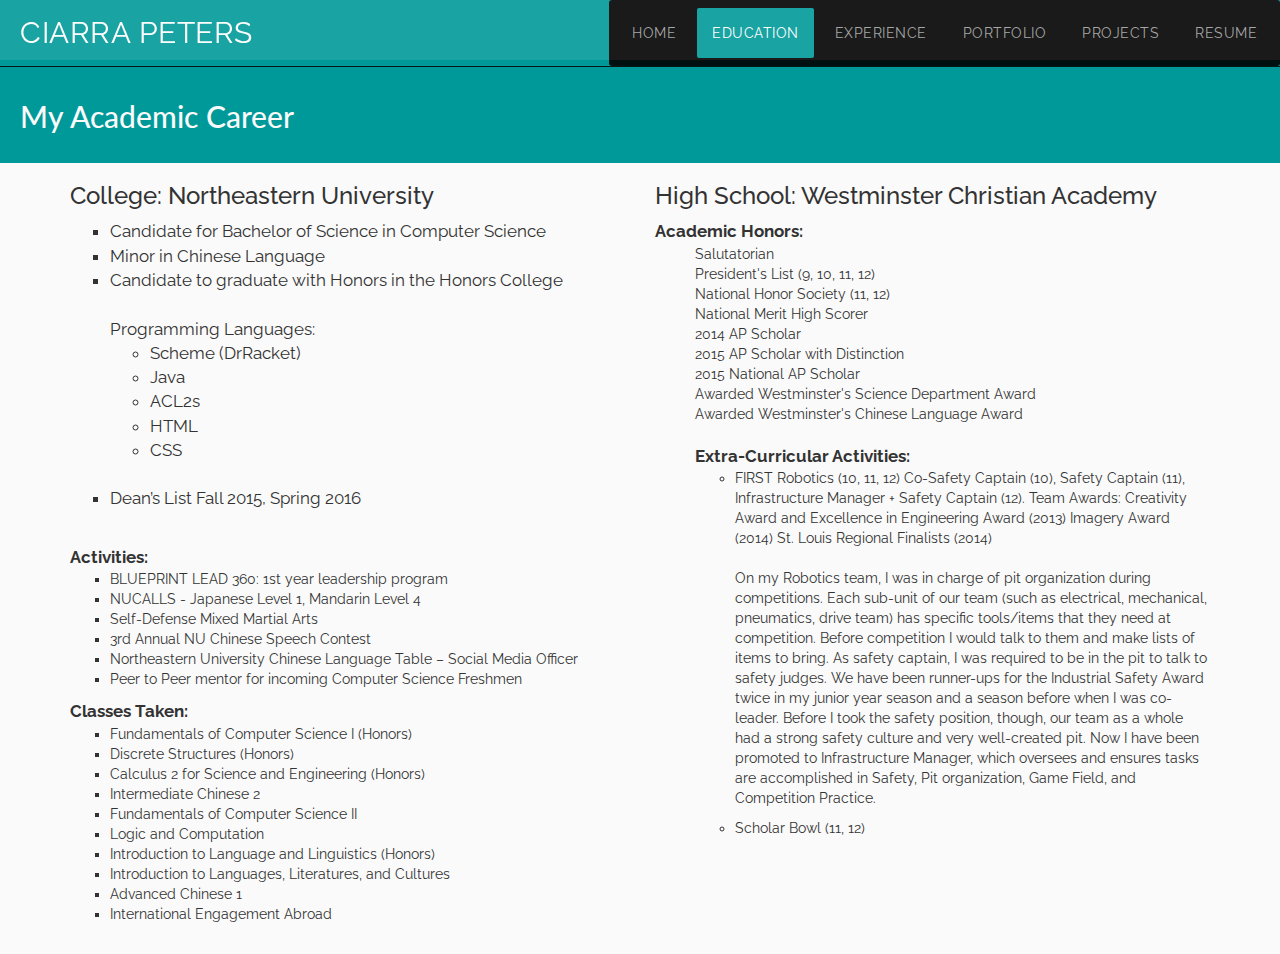
==== education.html @ 191dab62 "new colors and fonts" ====
<!DOCTYPE html>
<html lang="en">

	<head>
		<title>Ciarra Peters</title>
		  	<meta charset="utf-8">
  		  	<meta name="viewport" content="width=device-width, initial-scale=1">
  			<link rel="stylesheet" href="http://maxcdn.bootstrapcdn.com/bootstrap/3.3.6/css/bootstrap.min.css">
  			<script src="https://ajax.googleapis.com/ajax/libs/jquery/1.12.0/jquery.min.js"></script>
  			<script src="http://maxcdn.bootstrapcdn.com/bootstrap/3.3.6/js/bootstrap.min.js"></script>
  			<link href='https://fonts.googleapis.com/css?family=Abel' rel='stylesheet' type='text/css'>
  			<link href='https://fonts.googleapis.com/css?family=Raleway:300' rel='stylesheet' type='text/css'>
  			<link href='http://fonts.googleapis.com/css?family=Lato&subset=latin,latin-ext' rel='stylesheet' type='text/css'>

			<link rel="stylesheet" type="text/css" href="style.css">

			<script src="http://www.w3schools.com/lib/w3data.js"></script>

	</head>

	<body>
		<div class="banner">
			<h2>My Academic Career</h2>
		</div>

		<nav class="navbar navbar-inverse navbar-fixed-top">
			<div class="container-fluid">
				<div class="navbar-header">
					<button type="button" class="navbar-toggle" data-toggle="collapse" data-target=".navbar-collapse">
        				<span class="icon-bar"></span>
        				<span class="icon-bar"></span>
        				<span class="icon-bar"></span>                        
      				</button>
				<a class="navbar-brand">Ciarra Peters</a>
				</div>

				<div class="collapse navbar-collapse" id="myNavbar">
					<ul class="nav navbar-nav navbar-right">
						<li><a class="myNavbar" href="index.html">Home</a></li>
  						<li><a class="active" class="myNavbar" href="education.html">Education</a></li>
  						<li><a class="myNavbar" href="experience.html">Experience</a></li>
  						<li><a class="myNavbar" href="portfolio.html">Portfolio</a></li>
  						<li><a class="myNavbar" href="projects.html">Projects</a></li>
  						<li><a class="myNavbar" href="WebsiteResume.pdf">Resume</a></li> 
  					</ul>
  				</div>
  			</div>
		</nav>


		<div id="education">
			<div class="container">
				<div class="row">
				<div class="col-sm-6">
					<h3>College: Northeastern University</h3>
					<div id="northeastern">
					<ul style="list-style-type:square">
						<li>Candidate for Bachelor of Science in Computer Science</li>
						<li>Minor in Chinese Language</li>
						<li>Candidate to graduate with Honors in the Honors College</li>
						<br>
						<ul> <div id="lang">Programming Languages:</div>
							<li>Scheme (DrRacket)</li>
							<li>Java</li>
							<li>ACL2s</li>
							<li>HTML</li>
							<li>CSS</li>
						</ul>
						<br>
						<li>Dean’s List Fall 2015, Spring 2016</li>
					</ul>
					<br>
					</div>

						<div id="activities">Activities:</div>
					<ul style="list-style-type:square">
						<li>BLUEPRINT LEAD 360: 1st year leadership program</li>
						<li>NUCALLS - Japanese Level 1, Mandarin Level 4</li>
						<li>Self-Defense Mixed Martial Arts</li>
						<li>3rd Annual NU Chinese Speech Contest</li>
						<li>Northeastern University Chinese Language Table – Social Media Officer</li>
						<li>Peer to Peer mentor for incoming Computer Science Freshmen</li>
					</ul>

						<div id="activities">Classes Taken:</div>
					<ul style="list-style-type:square">
						<li>Fundamentals of Computer Science I (Honors)</li>
						<li>Discrete Structures (Honors)</li>
						<li>Calculus 2 for Science and Engineering (Honors)</li>
						<li>Intermediate Chinese 2</li>
						<li>Fundamentals of Computer Science II</li>
						<li>Logic and Computation</li>
						<li>Introduction to Language and Linguistics (Honors)</li>
						<li>Introduction to Languages, Literatures, and Cultures</li>
						<li>Advanced Chinese 1</li>
						<li>International Engagement Abroad</li>
					</ul>
					<br>

				</div>

				<div class="col-sm-6">
					<h3>High School: Westminster Christian Academy</h3>
						<div id="activities">Academic Honors:</div>
					<ul style="list-style-type:none">
						<li>Salutatorian</li>
						<li>President's List (9, 10, 11, 12)</li>
						<li>National Honor Society (11, 12)</li>
						<li>National Merit High Scorer</li>
						<li>2014 AP Scholar</li>
						<li>2015 AP Scholar with Distinction</li>
						<li>2015 National AP Scholar</li>
						<li>Awarded Westminster's Science Department Award</li>
						<li>Awarded Westminster's Chinese Language Award</li>

						<br>

							<div id="activities">Extra-Curricular Activities:</div>
						<ul>
							<li>FIRST Robotics (10, 11, 12)
  Co-Safety Captain (10), Safety Captain (11), Infrastructure Manager + Safety Captain (12). Team Awards: Creativity Award and Excellence in Engineering Award (2013) Imagery Award (2014) St. Louis Regional Finalists (2014)</li>
  							<br>
  							<p>On my Robotics team, I was in charge of pit organization during competitions. Each sub-unit of our team (such as electrical, mechanical, pneumatics, drive team) has specific tools/items that they need at competition. Before competition I would talk to them and make lists of items to bring. As safety captain, I was required to be in the pit to talk to safety judges. We have been runner-ups for the Industrial Safety Award twice in my junior year season and a season before when I was co-leader. Before I took the safety position, though, our team as a whole had a strong safety culture and very well-created pit. Now I have been promoted to Infrastructure Manager, which oversees and ensures tasks are accomplished in Safety, Pit organization, Game Field, and Competition Practice.</p>
  							<li>Scholar Bowl (11, 12)</li>

						</ul>
					</ul>
				</div>
				</div>
			</div>

		</div>


		<div w3-include-html="footer.html"></div>


			<script type="http://maxcdn.bootstrapcdn.com/bootstrap/3.3.6/js/bootstrap.min.js"></script>
			<script>w3IncludeHTML();</script>
	</body>



</html>
---- style.css ----
/*#67b2d6*/

#name {
	color: rgb(0, 153, 153);
	padding-top: 80px;
	font-family: 'Raleway';
	font-weight: bold;
	text-shadow: -1px 0 black, 0 1px black, 1px 0 black, 0 -1px black;
}

.jumbotron {
	background: url("Revolutionedit.jpg") center center;
	height: 500px;
	text-align: center;
	background-size: cover;
	background-repeat: no-repeat;
	margin-top: -60px;
	font-weight: bold;

}

.banner {
	background-color: rgb(0, 153, 153);
	padding: 20px;
	font-family: 'Lato', sans-serif;
	color: rgb(250,250,250);
	font-weight: lighter;
}


.navbar {
	letter-spacing: .5px;
	text-transform: uppercase;
	opacity: .9;
}


.navbar-inverse {
    background: rgb(0, 153, 153);
}


.navbar-inverse .navbar-brand {
	padding: 20px;
	font-size: 30px;
	padding-top: 23px;
	color: lightgray;
    letter-spacing: .5px;
    position: fixed;
}


.navbar-inverse .navbar-nav a {
    background-color: black;
    margin: 3px 3px 3px 3px;
}
.navbar-inverse .navbar-nav a:hover {
    color: rgb(0, 179, 179) !important;
    margin: 3px 3px 3px 3px;
}
.navbar-inverse .navbar-nav a.active {
    background: rgb(0, 153, 153);
    color: white;
    border-radius: 2px 2px 2px 2px;
}

.navbar-inverse .navbar-nav a.active:hover{
	background-color: rgb(0, 153, 153);
	color: gray !important;
}


.navbar-right {
	background-color: black;
	padding: 5px 5px;
	border-radius: 3px 3px 3px 3px;
}


a {
	color: rgb(0, 153, 153);
    -webkit-transition: color 0.1s ease-in, background 0.1s ease-in;
    -moz-transition: color 0.1s ease-in, background 0.1s ease-in;
    -ms-transition: color 0.1s ease-in, background 0.1s ease-in;
    -o-transition: color 0.1s ease-in, background 0.1s ease-in;
    transition: color 0.1s ease-in, background 0.1s ease-in;
}

a:hover, a:focus {
    color: rgb(0, 179, 179);
    text-decoration: none;
    outline: 0;
}


a:before, a:after {
    -webkit-transition: color 0.1s ease-in, background 0.1s ease-in;
    -moz-transition: color 0.1s ease-in, background 0.1s ease-in;
    -ms-transition: color 0.1s ease-in, background 0.1s ease-in;
    -o-transition: color 0.1s ease-in, background 0.1s ease-in;
    transition: color 0.1s ease-in, background 0.1s ease-in;
}


body {
	margin-top: 60px;
	font-family: 'Raleway';
	background-color: rgb(250, 250, 250);
}

#Bio {
	font-size: 18px;
	padding-top: 30px;
	text-align: center;
}

#myface {
	text-align: center;
}



footer {
	border-top: 1px solid #FFFFFF;
	background-color: rgb(0, 153, 153);
	padding: 10px;
	font-size: 15px;
	text-align: center;
}


#updated {
	background-color: black;
	color: lightgray;
	font-size: 10px;
	padding: 50px;
	text-align: center;
}


#activities {
	font-size: 17px;
	font-weight: bold;
}

#lang {
	margin-left: -40px;
}

#northeastern {
	font-size: 17px;
}

#exp {
	font-size: 17px;
	font-weight: bold;
}


.col-sm-4 {
	background-color: gray;
	padding: 5px;
	border-radius: 5px 5px 5px 5px;
	margin: 7px 7px;
}

#cover {
	margin-left: 100px;
}

#projects {
	font-size: 20px;
	color: (0, 153, 153);
}
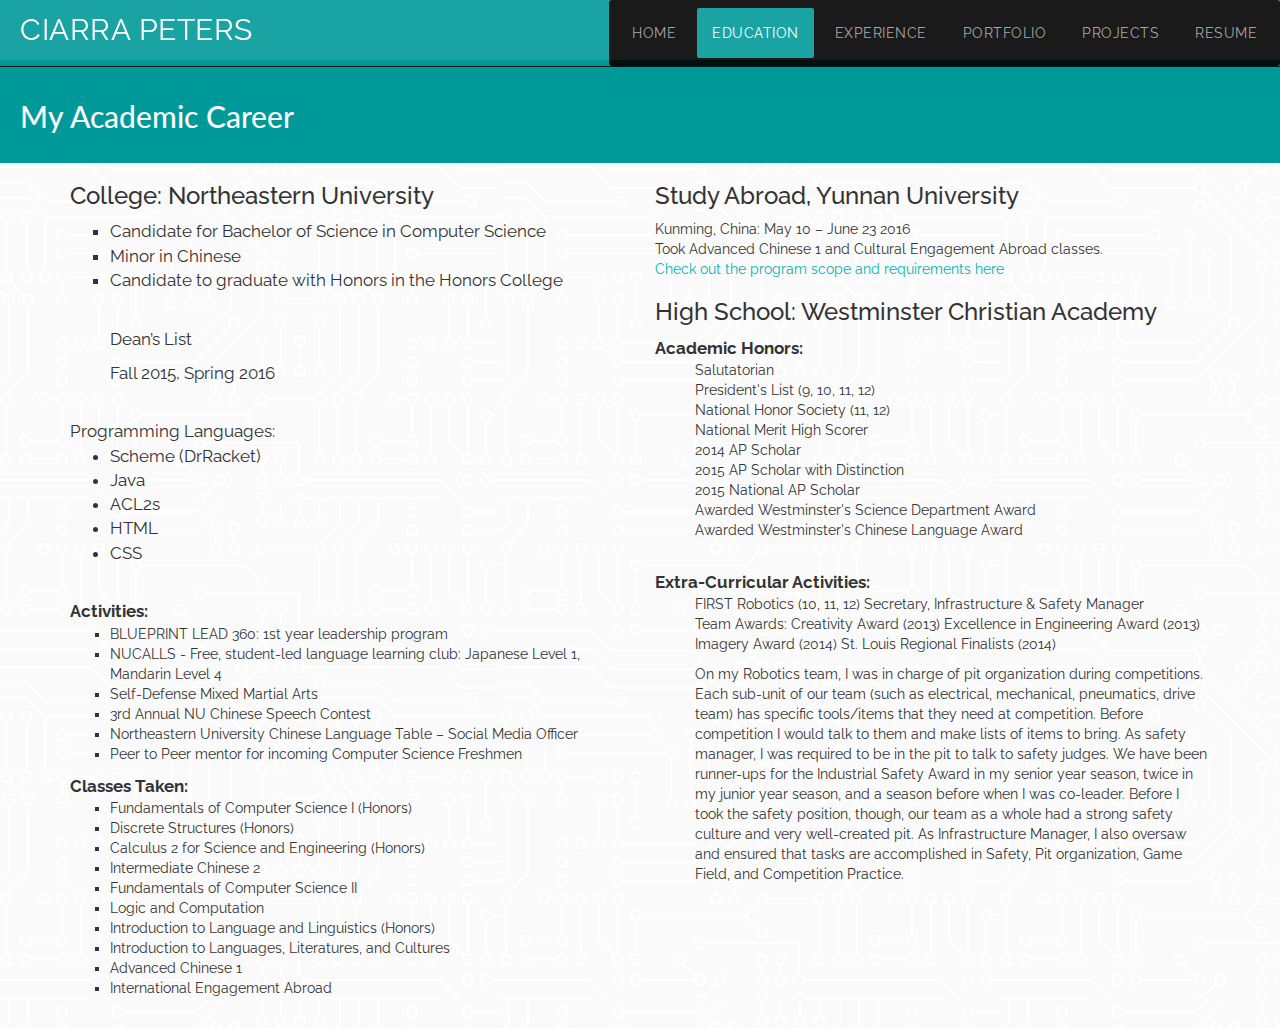
==== commit d5b248bd: "edits" ====
--- a/education.html
+++ b/education.html
@@ -56,33 +56,34 @@
 					<div id="northeastern">
 					<ul style="list-style-type:square">
 						<li>Candidate for Bachelor of Science in Computer Science</li>
-						<li>Minor in Chinese Language</li>
+						<li>Minor in Chinese</li>
 						<li>Candidate to graduate with Honors in the Honors College</li>
 						<br>
-						<ul> <div id="lang">Programming Languages:</div>
-							<li>Scheme (DrRacket)</li>
-							<li>Java</li>
-							<li>ACL2s</li>
-							<li>HTML</li>
-							<li>CSS</li>
-						</ul>
+					</ul>
+					<ul id="bolddeans">Dean’s List</ul>
+						<ul id="deans">Fall 2015, Spring 2016</ul>
 						<br>
-						<li>Dean’s List Fall 2015, Spring 2016</li>
+					<ul> <div id="lang">Programming Languages:</div>
+						<li>Scheme (DrRacket)</li>
+						<li>Java</li>
+						<li>ACL2s</li>
+						<li>HTML</li>
+						<li>CSS</li>
 					</ul>
 					<br>
 					</div>
 
-						<div id="activities">Activities:</div>
+					<div id="activities">Activities:</div>
 					<ul style="list-style-type:square">
 						<li>BLUEPRINT LEAD 360: 1st year leadership program</li>
-						<li>NUCALLS - Japanese Level 1, Mandarin Level 4</li>
+						<li>NUCALLS - Free, student-led language learning club: Japanese Level 1, Mandarin Level 4</li>
 						<li>Self-Defense Mixed Martial Arts</li>
 						<li>3rd Annual NU Chinese Speech Contest</li>
 						<li>Northeastern University Chinese Language Table – Social Media Officer</li>
 						<li>Peer to Peer mentor for incoming Computer Science Freshmen</li>
 					</ul>
 
-						<div id="activities">Classes Taken:</div>
+					<div id="activities">Classes Taken:</div>
 					<ul style="list-style-type:square">
 						<li>Fundamentals of Computer Science I (Honors)</li>
 						<li>Discrete Structures (Honors)</li>
@@ -100,6 +101,11 @@
 				</div>
 
 				<div class="col-sm-6">
+					<h3>Study Abroad, Yunnan University</h3>
+					<p>Kunming, China: May 10 – June 23 2016<br>Took Advanced Chinese 1 and Cultural Engagement Abroad classes.
+					<br>
+					<a href="http://www.northeastern.edu/geo/opportunity/from-west-to-east-chinese-language-and-culture/">Check out the program scope and requirements here</a>
+					</p>
 					<h3>High School: Westminster Christian Academy</h3>
 						<div id="activities">Academic Honors:</div>
 					<ul style="list-style-type:none">
@@ -114,17 +120,14 @@
 						<li>Awarded Westminster's Chinese Language Award</li>
 
 						<br>
+					</ul>
 
 							<div id="activities">Extra-Curricular Activities:</div>
 						<ul>
-							<li>FIRST Robotics (10, 11, 12)
-  Co-Safety Captain (10), Safety Captain (11), Infrastructure Manager + Safety Captain (12). Team Awards: Creativity Award and Excellence in Engineering Award (2013) Imagery Award (2014) St. Louis Regional Finalists (2014)</li>
-  							<br>
-  							<p>On my Robotics team, I was in charge of pit organization during competitions. Each sub-unit of our team (such as electrical, mechanical, pneumatics, drive team) has specific tools/items that they need at competition. Before competition I would talk to them and make lists of items to bring. As safety captain, I was required to be in the pit to talk to safety judges. We have been runner-ups for the Industrial Safety Award twice in my junior year season and a season before when I was co-leader. Before I took the safety position, though, our team as a whole had a strong safety culture and very well-created pit. Now I have been promoted to Infrastructure Manager, which oversees and ensures tasks are accomplished in Safety, Pit organization, Game Field, and Competition Practice.</p>
-  							<li>Scholar Bowl (11, 12)</li>
-
+							<p>FIRST Robotics (10, 11, 12) Secretary, Infrastructure & Safety Manager<br>Team Awards: Creativity Award (2013) Excellence in Engineering Award (2013) Imagery Award (2014) St. Louis Regional Finalists (2014)</p>
+  							
+  							<p>On my Robotics team, I was in charge of pit organization during competitions. Each sub-unit of our team (such as electrical, mechanical, pneumatics, drive team) has specific tools/items that they need at competition. Before competition I would talk to them and make lists of items to bring. As safety manager, I was required to be in the pit to talk to safety judges. We have been runner-ups for the Industrial Safety Award in my senior year season, twice in my junior year season, and a season before when I was co-leader. Before I took the safety position, though, our team as a whole had a strong safety culture and very well-created pit. As Infrastructure Manager, I also oversaw and ensured that tasks are accomplished in Safety, Pit organization, Game Field, and Competition Practice.</p>
 						</ul>
-					</ul>
 				</div>
 				</div>
 			</div>
--- a/style.css
+++ b/style.css
@@ -43,10 +43,19 @@
 .navbar-inverse .navbar-brand {
 	padding: 20px;
 	font-size: 30px;
-	padding-top: 23px;
 	color: lightgray;
     letter-spacing: .5px;
     position: fixed;
+}
+
+@media screen and (max-width: 480px) {
+    .navbar-inverse .navbar-brand {
+        font-size: 20px;
+    }
+
+    .banner {
+    	margin-top: -10px;
+    }
 }
 
 
@@ -78,7 +87,7 @@
 
 
 a {
-	color: rgb(0, 153, 153);
+	color: rgb(0, 179, 179);
     -webkit-transition: color 0.1s ease-in, background 0.1s ease-in;
     -moz-transition: color 0.1s ease-in, background 0.1s ease-in;
     -ms-transition: color 0.1s ease-in, background 0.1s ease-in;
@@ -87,7 +96,7 @@
 }
 
 a:hover, a:focus {
-    color: rgb(0, 179, 179);
+    color: rgb(0, 204, 204);
     text-decoration: none;
     outline: 0;
 }
@@ -106,6 +115,7 @@
 	margin-top: 60px;
 	font-family: 'Raleway';
 	background-color: rgb(250, 250, 250);
+	background-image: url(circuittexture.jpg);
 }
 
 #Bio {
@@ -169,6 +179,8 @@
 }
 
 #projects {
+	padding: 20px;
+	padding-bottom: 200px;
 	font-size: 20px;
 	color: (0, 153, 153);
 }
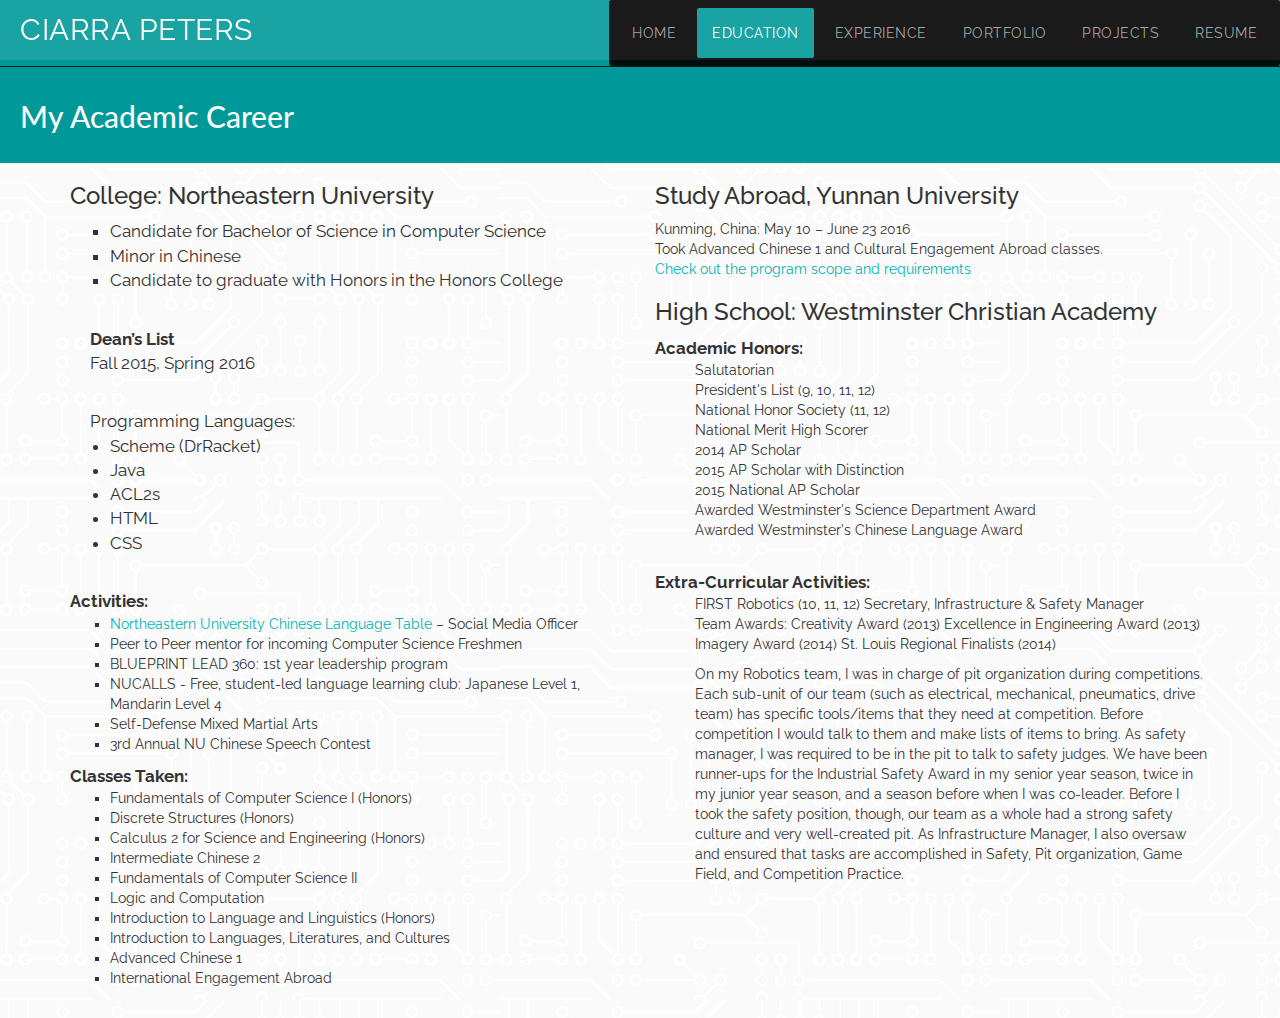
==== commit dca83133: "projects edited" ====
--- a/education.html
+++ b/education.html
@@ -52,8 +52,8 @@
 			<div class="container">
 				<div class="row">
 				<div class="col-sm-6">
+					<div id="northeastern">
 					<h3>College: Northeastern University</h3>
-					<div id="northeastern">
 					<ul style="list-style-type:square">
 						<li>Candidate for Bachelor of Science in Computer Science</li>
 						<li>Minor in Chinese</li>
@@ -75,12 +75,12 @@
 
 					<div id="activities">Activities:</div>
 					<ul style="list-style-type:square">
+						<li><a href="http://neuchanguagetable.github.io">Northeastern University Chinese Language Table</a> – Social Media Officer</li>
+						<li>Peer to Peer mentor for incoming Computer Science Freshmen</li>
 						<li>BLUEPRINT LEAD 360: 1st year leadership program</li>
 						<li>NUCALLS - Free, student-led language learning club: Japanese Level 1, Mandarin Level 4</li>
 						<li>Self-Defense Mixed Martial Arts</li>
 						<li>3rd Annual NU Chinese Speech Contest</li>
-						<li>Northeastern University Chinese Language Table – Social Media Officer</li>
-						<li>Peer to Peer mentor for incoming Computer Science Freshmen</li>
 					</ul>
 
 					<div id="activities">Classes Taken:</div>
@@ -104,7 +104,7 @@
 					<h3>Study Abroad, Yunnan University</h3>
 					<p>Kunming, China: May 10 – June 23 2016<br>Took Advanced Chinese 1 and Cultural Engagement Abroad classes.
 					<br>
-					<a href="http://www.northeastern.edu/geo/opportunity/from-west-to-east-chinese-language-and-culture/">Check out the program scope and requirements here</a>
+					<a href="http://www.northeastern.edu/geo/opportunity/from-west-to-east-chinese-language-and-culture/">Check out the program scope and requirements</a>
 					</p>
 					<h3>High School: Westminster Christian Academy</h3>
 						<div id="activities">Academic Honors:</div>
--- a/style.css
+++ b/style.css
@@ -50,11 +50,11 @@
 
 @media screen and (max-width: 480px) {
     .navbar-inverse .navbar-brand {
-        font-size: 20px;
+        font-size: 25px;
     }
 
     .banner {
-    	margin-top: -10px;
+    	margin-top: -20px;
     }
 }
 
@@ -124,9 +124,6 @@
 	text-align: center;
 }
 
-#myface {
-	text-align: center;
-}
 
 
 
@@ -153,8 +150,18 @@
 	font-weight: bold;
 }
 
+#bolddeans {
+	font-weight: bolder;
+	margin-left: -20px;
+}
+
+#deans {
+	margin-left: -20px;
+	margin-top: -10px;
+}
+
 #lang {
-	margin-left: -40px;
+	margin-left: -20px;
 }
 
 #northeastern {
@@ -167,20 +174,42 @@
 }
 
 
-.col-sm-4 {
-	background-color: gray;
-	padding: 5px;
-	border-radius: 5px 5px 5px 5px;
-	margin: 7px 7px;
-}
-
 #cover {
 	margin-left: 100px;
 }
 
 #projects {
 	padding: 20px;
-	padding-bottom: 200px;
-	font-size: 20px;
-	color: (0, 153, 153);
-}
+}
+
+.projects {
+	padding-top: 1%;
+	padding-bottom: 1%;
+	padding-left: 20%;
+	/*I don't understand why the bottom scrollbar comes up when this isn't here...*/
+	/*padding-right: 2%;
+	margin-left: -20px;
+	margin-right: -20px;*/
+
+	color: white;
+	text-transform: uppercase;
+}
+
+.btn {
+	background-color: darkred;
+	border: 3px solid white;
+	font-weight: bold;
+}
+
+.btn:hover{
+	border-color: white;
+	background-color: white;
+	color: darkred;
+	font-weight: bold;
+}
+
+#bannertitle {
+	text-align: left;
+}
+
+
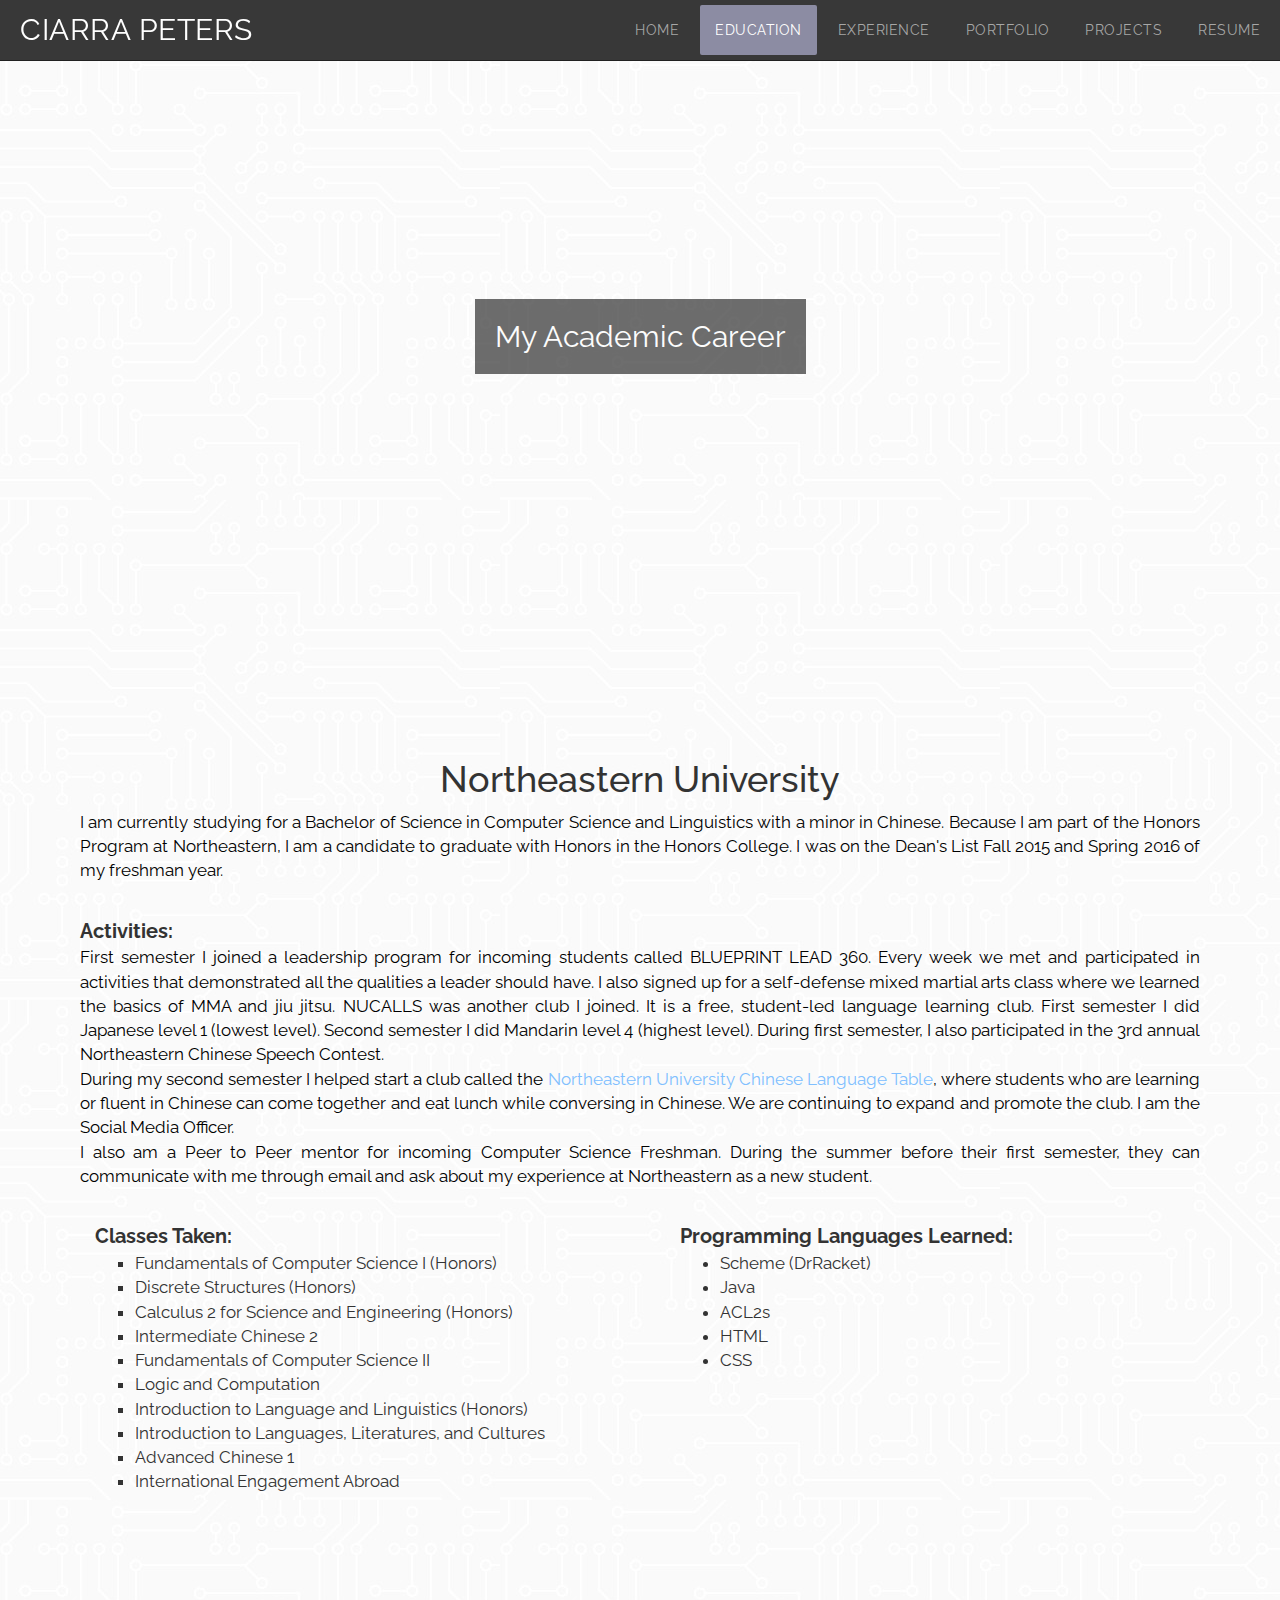
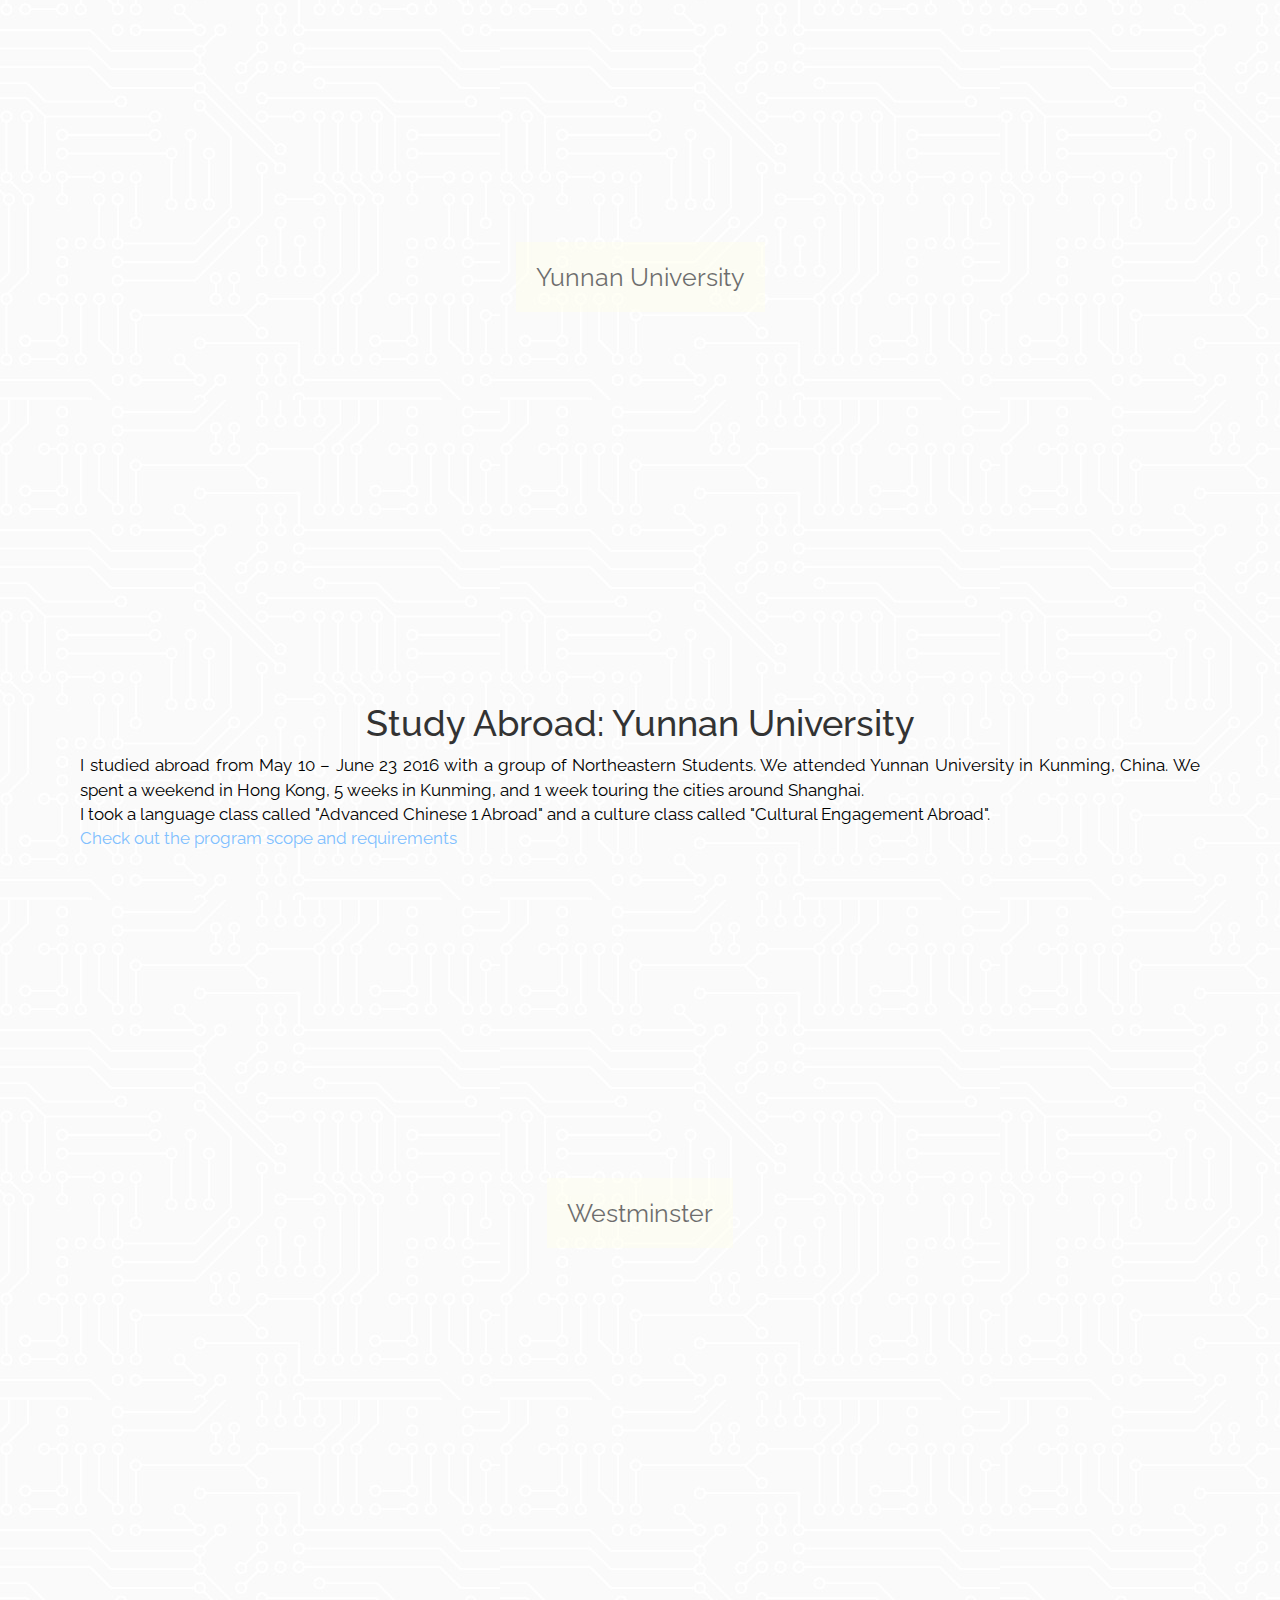
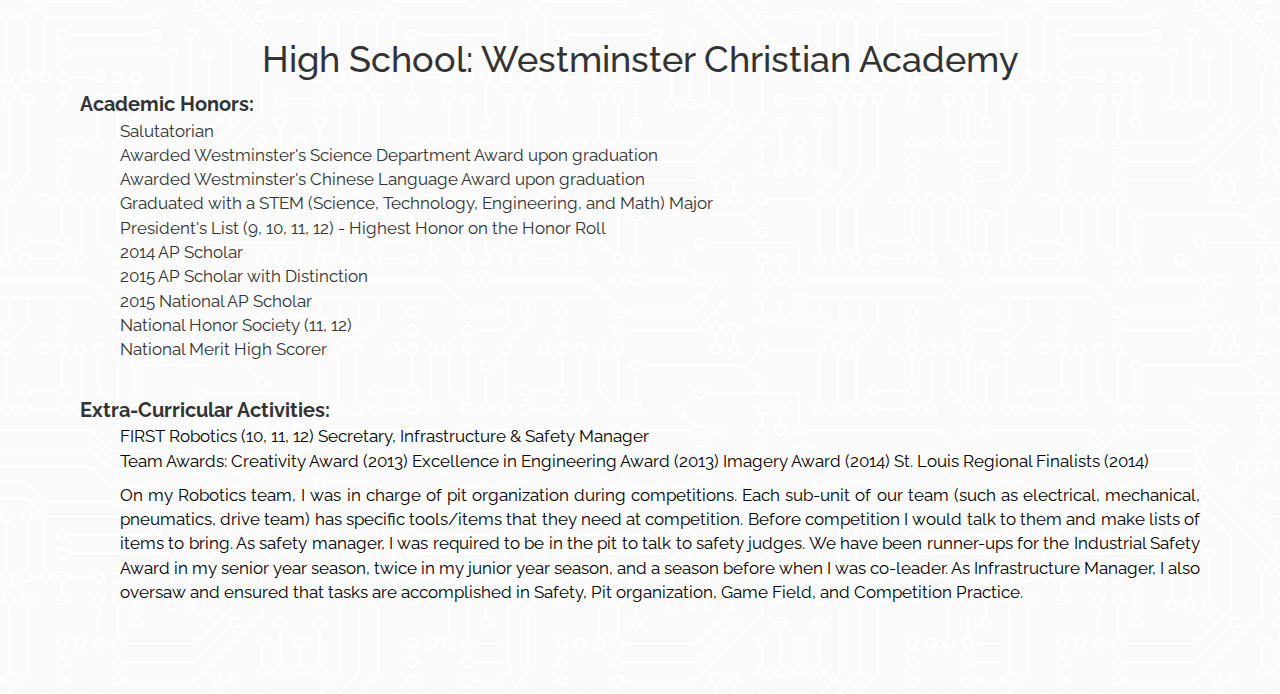
==== commit 618c36f3: "Redid Experience page" ====
--- a/education.html
+++ b/education.html
@@ -19,9 +19,7 @@
 	</head>
 
 	<body>
-		<div class="banner">
-			<h2>My Academic Career</h2>
-		</div>
+
 
 		<nav class="navbar navbar-inverse navbar-fixed-top">
 			<div class="container-fluid">
@@ -47,44 +45,29 @@
   			</div>
 		</nav>
 
+		<div class="parallax-education1">
+			<div class="caption">
+				<span class="border">My Academic Career</span>
+			</div>
+		</div>
 
-		<div id="education">
+		<div class="education-padding" style="font-size: 17px;">
+				<h1 style="text-align: center;">Northeastern University</h1>
+				<p style="text-align: justify;">I am currently studying for a Bachelor of Science in Computer Science and Linguistics with a minor in Chinese. Because I am part of the Honors Program at Northeastern, I am a candidate to graduate with Honors in the Honors College. I was on the Dean's List Fall 2015 and Spring 2016 of my freshman year.</p>
+
+				<br>
+
+				<div style="font-size: 20px; font-weight: bold;">Activities:
+				</div>
+					<p style="text-align: justify;">First semester I joined a leadership program for incoming students called BLUEPRINT LEAD 360. Every week we met and participated in activities that demonstrated all the qualities a leader should have. I also signed up for a self-defense mixed martial arts class where we learned the basics of MMA and jiu jitsu. NUCALLS was another club I joined. It is a free, student-led language learning club. First semester I did Japanese level 1 (lowest level). Second semester I did Mandarin level 4 (highest level). During first semester, I also participated in the 3rd annual Northeastern Chinese Speech Contest. <br>During my second semester I helped start a club called the <a href="http://neuchanguagetable.github.io">Northeastern University Chinese Language Table</a>, where students who are learning or fluent in Chinese can come together and eat lunch while conversing in Chinese. We are continuing to expand and promote the club. I am the Social Media Officer.<br>I also am a Peer to Peer mentor for incoming Computer Science Freshman. During the summer before their first semester, they can communicate with me through email and ask about my experience at Northeastern as a new student.</p>
+
+					<br>
 			<div class="container">
 				<div class="row">
-				<div class="col-sm-6">
-					<div id="northeastern">
-					<h3>College: Northeastern University</h3>
-					<ul style="list-style-type:square">
-						<li>Candidate for Bachelor of Science in Computer Science</li>
-						<li>Minor in Chinese</li>
-						<li>Candidate to graduate with Honors in the Honors College</li>
-						<br>
-					</ul>
-					<ul id="bolddeans">Dean’s List</ul>
-						<ul id="deans">Fall 2015, Spring 2016</ul>
-						<br>
-					<ul> <div id="lang">Programming Languages:</div>
-						<li>Scheme (DrRacket)</li>
-						<li>Java</li>
-						<li>ACL2s</li>
-						<li>HTML</li>
-						<li>CSS</li>
-					</ul>
-					<br>
+					<div class="col-sm-6">
+					<div style="font-size: 20px; font-weight: bold;">Classes Taken:
 					</div>
-
-					<div id="activities">Activities:</div>
-					<ul style="list-style-type:square">
-						<li><a href="http://neuchanguagetable.github.io">Northeastern University Chinese Language Table</a> – Social Media Officer</li>
-						<li>Peer to Peer mentor for incoming Computer Science Freshmen</li>
-						<li>BLUEPRINT LEAD 360: 1st year leadership program</li>
-						<li>NUCALLS - Free, student-led language learning club: Japanese Level 1, Mandarin Level 4</li>
-						<li>Self-Defense Mixed Martial Arts</li>
-						<li>3rd Annual NU Chinese Speech Contest</li>
-					</ul>
-
-					<div id="activities">Classes Taken:</div>
-					<ul style="list-style-type:square">
+						<ul style="list-style-type:square">
 						<li>Fundamentals of Computer Science I (Honors)</li>
 						<li>Discrete Structures (Honors)</li>
 						<li>Calculus 2 for Science and Engineering (Honors)</li>
@@ -95,43 +78,73 @@
 						<li>Introduction to Languages, Literatures, and Cultures</li>
 						<li>Advanced Chinese 1</li>
 						<li>International Engagement Abroad</li>
-					</ul>
-					<br>
+						</ul>
+					</div>
 
+					<div class="col-sm-6">
+					<div style="font-size: 20px; font-weight: bold;">Programming Languages Learned:
+					</div>
+						<ul>
+						<li>Scheme (DrRacket)</li>
+						<li>Java</li>
+						<li>ACL2s</li>
+						<li>HTML</li>
+						<li>CSS</li>
+						</ul>
+					</div>
 				</div>
+			</div>
+		</div>
 
-				<div class="col-sm-6">
-					<h3>Study Abroad, Yunnan University</h3>
-					<p>Kunming, China: May 10 – June 23 2016<br>Took Advanced Chinese 1 and Cultural Engagement Abroad classes.
-					<br>
-					<a href="http://www.northeastern.edu/geo/opportunity/from-west-to-east-chinese-language-and-culture/">Check out the program scope and requirements</a>
-					</p>
-					<h3>High School: Westminster Christian Academy</h3>
-						<div id="activities">Academic Honors:</div>
+			<br>
+
+		<div class="parallax-education2">
+			<div class="caption">
+				<span class="border" style="font-size: 25px; background-color: ivory; color: black;">Yunnan University</span>
+			</div>
+		</div>
+
+		<div class="education-padding" style="font-size: 17px;">
+				<h1 style="text-align: center;">Study Abroad: Yunnan University</h1>
+				<p style="text-align: justify;">I studied abroad from May 10 – June 23 2016 with a group of Northeastern Students. We attended Yunnan University in Kunming, China. We spent a weekend in Hong Kong, 5 weeks in Kunming, and 1 week touring the cities around Shanghai.
+				<br>
+				I took a language class called "Advanced Chinese 1 Abroad" and a culture class called "Cultural Engagement Abroad".
+				<br>
+				<a href="http://www.northeastern.edu/geo/opportunity/from-west-to-east-chinese-language-and-culture/">Check out the program scope and requirements</a>
+				</p>
+		</div>
+
+		<div class="parallax-education3">
+			<div class="caption">
+				<span class="border" style="font-size: 25px; background-color: ivory; color: black;">Westminster</span>
+			</div>
+		</div>
+
+		<div class="education-padding" style="font-size: 17px;">
+				<h1 style="text-align: center;">High School: Westminster Christian Academy</h1>
+					<div style="font-size: 20px; font-weight: bold;">Academic Honors:
+					</div>
 					<ul style="list-style-type:none">
 						<li>Salutatorian</li>
-						<li>President's List (9, 10, 11, 12)</li>
-						<li>National Honor Society (11, 12)</li>
-						<li>National Merit High Scorer</li>
+						<li>Awarded Westminster's Science Department Award upon graduation</li>
+						<li>Awarded Westminster's Chinese Language Award upon graduation</li>
+						<li>Graduated with a STEM (Science, Technology, Engineering, and Math) Major</li>
+						<li>President's List (9, 10, 11, 12) - Highest Honor on the Honor Roll</li>
 						<li>2014 AP Scholar</li>
 						<li>2015 AP Scholar with Distinction</li>
 						<li>2015 National AP Scholar</li>
-						<li>Awarded Westminster's Science Department Award</li>
-						<li>Awarded Westminster's Chinese Language Award</li>
-
+						<li>National Honor Society (11, 12)</li>
+						<li>National Merit High Scorer</li>
 						<br>
 					</ul>
 
-							<div id="activities">Extra-Curricular Activities:</div>
+					<div style="font-size: 20px; font-weight: bold;">Extra-Curricular Activities:
+					</div>
 						<ul>
-							<p>FIRST Robotics (10, 11, 12) Secretary, Infrastructure & Safety Manager<br>Team Awards: Creativity Award (2013) Excellence in Engineering Award (2013) Imagery Award (2014) St. Louis Regional Finalists (2014)</p>
+							<p style="text-align: justify;">FIRST Robotics (10, 11, 12) Secretary, Infrastructure & Safety Manager<br>Team Awards: Creativity Award (2013) Excellence in Engineering Award (2013) Imagery Award (2014) St. Louis Regional Finalists (2014)</p>
   							
-  							<p>On my Robotics team, I was in charge of pit organization during competitions. Each sub-unit of our team (such as electrical, mechanical, pneumatics, drive team) has specific tools/items that they need at competition. Before competition I would talk to them and make lists of items to bring. As safety manager, I was required to be in the pit to talk to safety judges. We have been runner-ups for the Industrial Safety Award in my senior year season, twice in my junior year season, and a season before when I was co-leader. Before I took the safety position, though, our team as a whole had a strong safety culture and very well-created pit. As Infrastructure Manager, I also oversaw and ensured that tasks are accomplished in Safety, Pit organization, Game Field, and Competition Practice.</p>
+  							<p style="text-align: justify;">On my Robotics team, I was in charge of pit organization during competitions. Each sub-unit of our team (such as electrical, mechanical, pneumatics, drive team) has specific tools/items that they need at competition. Before competition I would talk to them and make lists of items to bring. As safety manager, I was required to be in the pit to talk to safety judges. We have been runner-ups for the Industrial Safety Award in my senior year season, twice in my junior year season, and a season before when I was co-leader. As Infrastructure Manager, I also oversaw and ensured that tasks are accomplished in Safety, Pit organization, Game Field, and Competition Practice.</p>
 						</ul>
-				</div>
-				</div>
-			</div>
-
 		</div>
 
 
--- a/style.css
+++ b/style.css
@@ -3,25 +3,33 @@
 #name {
 	color: rgb(0, 153, 153);
 	padding-top: 80px;
-	font-family: 'Raleway';
+	font-family: 'Raleway', sans-serif;
 	font-weight: bold;
 	text-shadow: -1px 0 black, 0 1px black, 1px 0 black, 0 -1px black;
 }
 
 .jumbotron {
-	background: url("Revolutionedit.jpg") center center;
+	background: url("Banner2edit.jpg") center center;
 	height: 500px;
-	text-align: center;
-	background-size: cover;
-	background-repeat: no-repeat;
-	margin-top: -60px;
-	font-weight: bold;
-
+	background-size: cover;
+	background-repeat: no-repeat;
+	font-family: 'Raleway', sans-serif;
+}
+
+.Hi {
+	position: absolute;
+	width: 100%;
+	text-align: center;
+	padding-left: 20%;
+	top: 30%;
+	opacity: .8;
+	font-family: 'Raleway', sans-serif;
+	letter-spacing: 1px;
 }
 
 .banner {
-	background-color: rgb(0, 153, 153);
-	padding: 20px;
+	background-color: rgb(127, 127, 153);
+	padding-bottom: 10%;
 	font-family: 'Lato', sans-serif;
 	color: rgb(250,250,250);
 	font-weight: lighter;
@@ -36,7 +44,13 @@
 
 
 .navbar-inverse {
-    background: rgb(0, 153, 153);
+    /*background: #02b199;*/
+}
+
+
+.navbar-right {
+	padding: 2px 2px;
+	border-radius: 3px 3px 3px 3px;
 }
 
 
@@ -48,46 +62,45 @@
     position: fixed;
 }
 
-@media screen and (max-width: 480px) {
+@media screen and (max-width: 770px) {
     .navbar-inverse .navbar-brand {
         font-size: 25px;
     }
 
     .banner {
-    	margin-top: -20px;
+    	margin-top: -10px;
     }
+
+    .parallax-art {
+    	margin-top: -10px;
+    }
+    .parallax-education1 {
+    	margin-top: -10px;
+    }
 }
 
 
 .navbar-inverse .navbar-nav a {
-    background-color: black;
     margin: 3px 3px 3px 3px;
 }
 .navbar-inverse .navbar-nav a:hover {
-    color: rgb(0, 179, 179) !important;
+    color: white;
     margin: 3px 3px 3px 3px;
 }
 .navbar-inverse .navbar-nav a.active {
-    background: rgb(0, 153, 153);
+    background: rgb(127, 127, 153);
     color: white;
     border-radius: 2px 2px 2px 2px;
 }
 
-.navbar-inverse .navbar-nav a.active:hover{
-	background-color: rgb(0, 153, 153);
-	color: gray !important;
-}
-
-
-.navbar-right {
-	background-color: black;
-	padding: 5px 5px;
-	border-radius: 3px 3px 3px 3px;
-}
+.navbar-inverse .navbar-nav a.active:hover {
+	background-color: rgb(127, 127, 153);
+}
+
 
 
 a {
-	color: rgb(0, 179, 179);
+	color: rgb(128, 191, 255);
     -webkit-transition: color 0.1s ease-in, background 0.1s ease-in;
     -moz-transition: color 0.1s ease-in, background 0.1s ease-in;
     -ms-transition: color 0.1s ease-in, background 0.1s ease-in;
@@ -96,7 +109,7 @@
 }
 
 a:hover, a:focus {
-    color: rgb(0, 204, 204);
+    color: rgb(102, 179, 255);
     text-decoration: none;
     outline: 0;
 }
@@ -113,10 +126,145 @@
 
 body {
 	margin-top: 60px;
-	font-family: 'Raleway';
+	font-family: 'Raleway', sans-serif;
 	background-color: rgb(250, 250, 250);
-	background-image: url(circuittexture.jpg);
-}
+	background-image: url("circuittexture.jpg");
+}
+
+p {
+	color: black;
+}
+
+
+.parallax-art {
+	background-image: url("6edit.jpg");
+	min-height: 600px;
+	background-attachment: fixed;
+	background-position: center;
+	background-repeat: no-repeat;
+	background-size: cover;
+	opacity: .6;
+}
+
+.parallax-projects {
+	background-image: url("changuagepic.jpg");
+	min-height: 600px;
+	background-attachment: fixed;
+	background-position: center;
+	background-repeat: no-repeat;
+	background-size: cover;
+	opacity: .6;
+}
+
+.parallax-education1 {
+	background-image: url("neupic.jpg");
+	min-height: 600px;
+	background-attachment: fixed;
+	background-position: center;
+	background-repeat: no-repeat;
+	background-size: cover;
+	opacity: .7;
+}
+
+.parallax-education2 {
+	background-image: url("yunnandaxue.jpg");
+	min-height: 600px;
+	background-attachment: fixed;
+	background-position: center;
+	background-repeat: no-repeat;
+	background-size: cover;
+	opacity: .7;
+}
+
+.parallax-education3 {
+	background-image: url("westminster.jpg");
+	min-height: 600px;
+	background-attachment: fixed;
+	background-position: center;
+	background-repeat: no-repeat;
+	background-size: cover;
+	opacity: .7;
+}
+
+.parallax-experience1 {
+	background-image: url("STARSparticipation.jpg");
+	min-height: 600px;
+	background-attachment: fixed;
+	background-position: center;
+	background-repeat: no-repeat;
+	background-size: cover;
+	opacity: .7;
+}
+
+.parallax-experience2 {
+	background-image: url("barnes.jpg");
+	min-height: 600px;
+	background-attachment: fixed;
+	background-position: center;
+	background-repeat: no-repeat;
+	background-size: cover;
+	opacity: .7;
+}
+
+.parallax-experience3 {
+	background-image: url("circuitpurple.jpg");
+	min-height: 600px;
+	background-attachment: fixed;
+	background-position: center;
+	background-repeat: no-repeat;
+	background-size: cover;
+	opacity: .7;
+}
+
+.parallax-experience4 {
+	background-image: url("DLG.jpg");
+	min-height: 600px;
+	background-attachment: fixed;
+	background-position: center;
+	background-repeat: no-repeat;
+	background-size: cover;
+	opacity: .7;
+}
+
+.caption {
+	/*This makes the captions all be together at the top*/
+	position: absolute;
+	text-align: center;
+	width: 100%;
+	margin-top: 20%;
+}
+
+.caption2 {
+	/*This makes the captions all be together at the top*/
+	position: absolute;
+	text-align: center;
+	width: 100%;
+	margin-top: 40px;
+}
+
+.border {
+	background-color: black;
+	color: white;
+	opacity: .8;
+	padding: 20px;
+	font-size: 30px;
+	font-family: 'Raleway', sans-serif;
+}
+
+
+.education-padding {
+	padding: 80px;
+}
+
+
+footer {
+	border-top: 1px solid #FFFFFF;
+	background-color: rgb(127, 127, 153);
+	padding: 10px;
+	font-size: 15px;
+	text-align: center;
+}
+
 
 #Bio {
 	font-size: 18px;
@@ -126,53 +274,14 @@
 
 
 
-
-footer {
-	border-top: 1px solid #FFFFFF;
-	background-color: rgb(0, 153, 153);
-	padding: 10px;
-	font-size: 15px;
-	text-align: center;
-}
-
-
 #updated {
-	background-color: black;
-	color: lightgray;
+	background-color: rgb(26, 26, 26);
+	color: rgb(127, 127, 127) !important;
 	font-size: 10px;
 	padding: 50px;
-	text-align: center;
-}
-
-
-#activities {
-	font-size: 17px;
-	font-weight: bold;
-}
-
-#bolddeans {
-	font-weight: bolder;
-	margin-left: -20px;
-}
-
-#deans {
-	margin-left: -20px;
-	margin-top: -10px;
-}
-
-#lang {
-	margin-left: -20px;
-}
-
-#northeastern {
-	font-size: 17px;
-}
-
-#exp {
-	font-size: 17px;
-	font-weight: bold;
-}
-
+	margin-bottom: -10px;
+	text-align: center;
+}
 
 #cover {
 	margin-left: 100px;
@@ -185,26 +294,27 @@
 .projects {
 	padding-top: 1%;
 	padding-bottom: 1%;
-	padding-left: 20%;
+	padding-left: 15%;
 	/*I don't understand why the bottom scrollbar comes up when this isn't here...*/
 	/*padding-right: 2%;
 	margin-left: -20px;
 	margin-right: -20px;*/
-
-	color: white;
 	text-transform: uppercase;
+    letter-spacing: .6px;
 }
 
 .btn {
-	background-color: darkred;
+	background-color: rgb(127, 127, 153);
 	border: 3px solid white;
 	font-weight: bold;
+	border-radius: 0px;
+	font-size: 16px;
 }
 
 .btn:hover{
 	border-color: white;
 	background-color: white;
-	color: darkred;
+	color: rgb(127, 127, 153);
 	font-weight: bold;
 }
 
@@ -213,3 +323,6 @@
 }
 
 
+
+
+
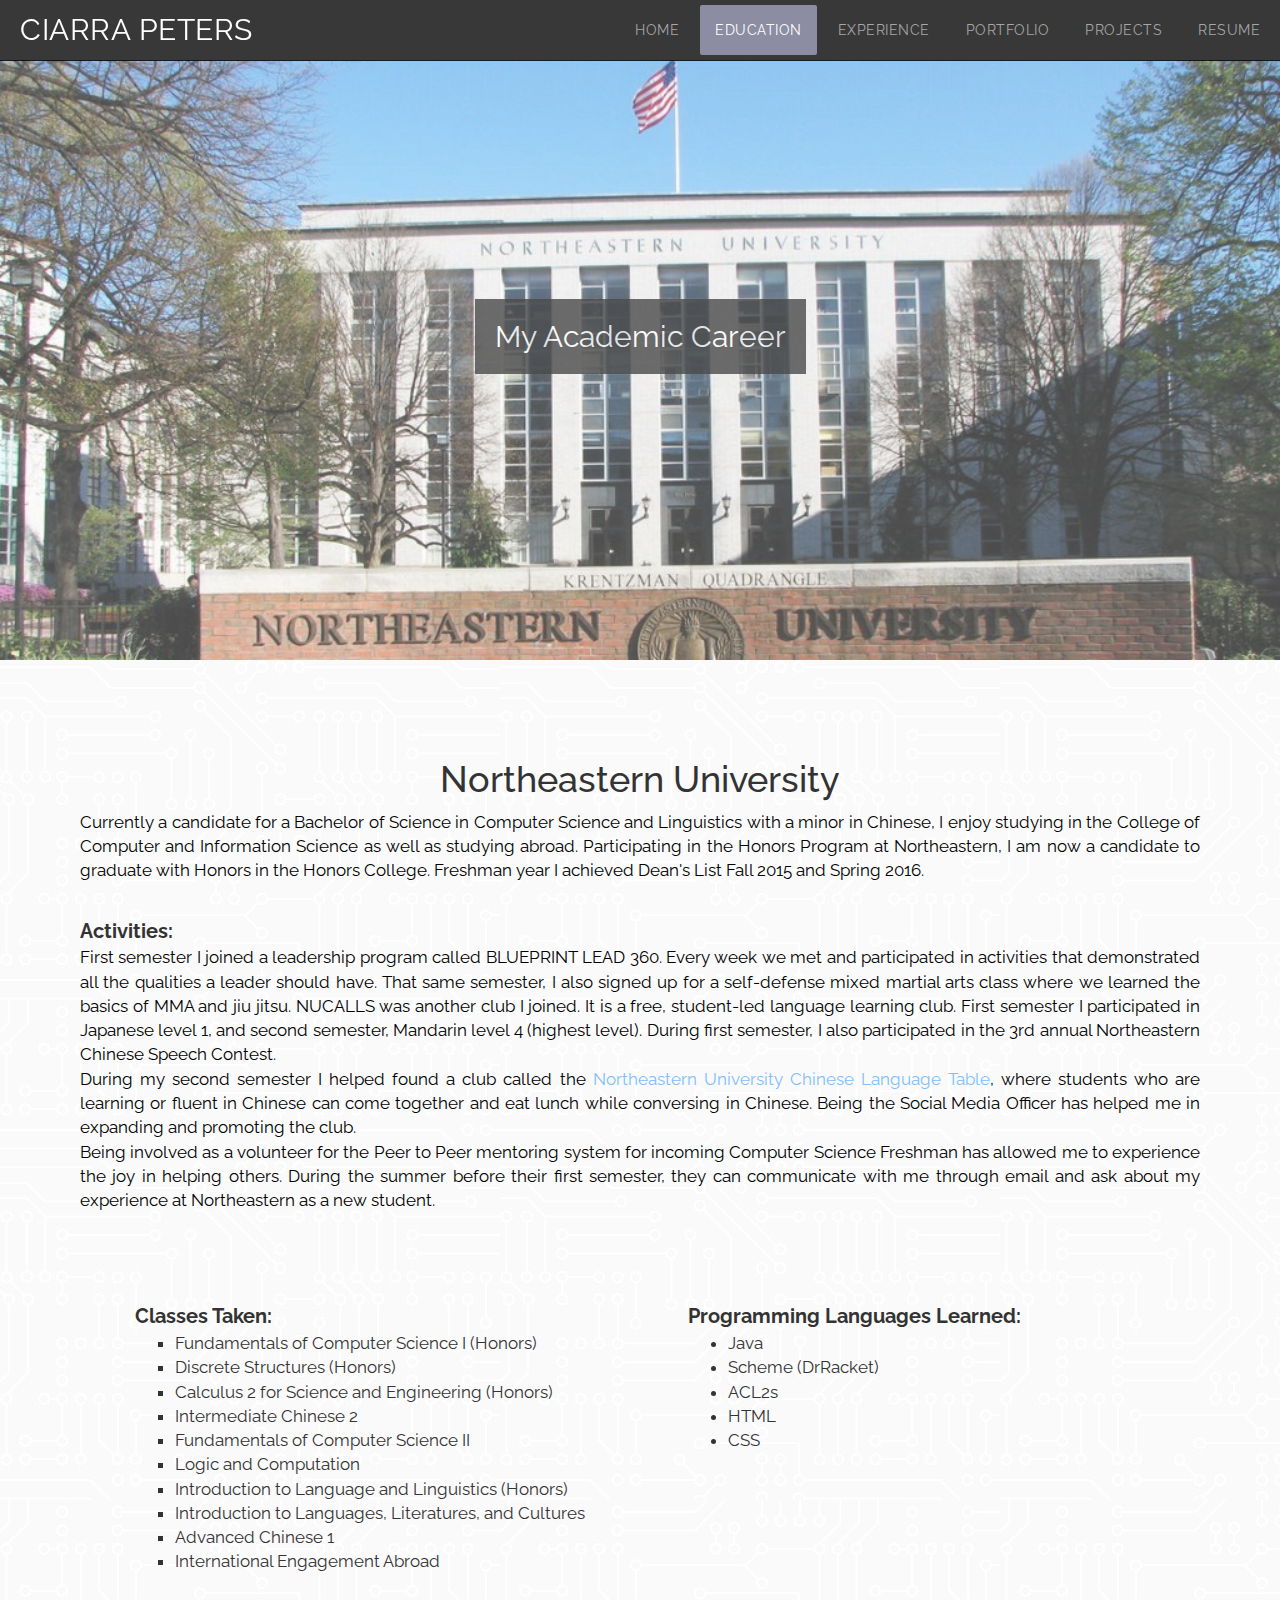
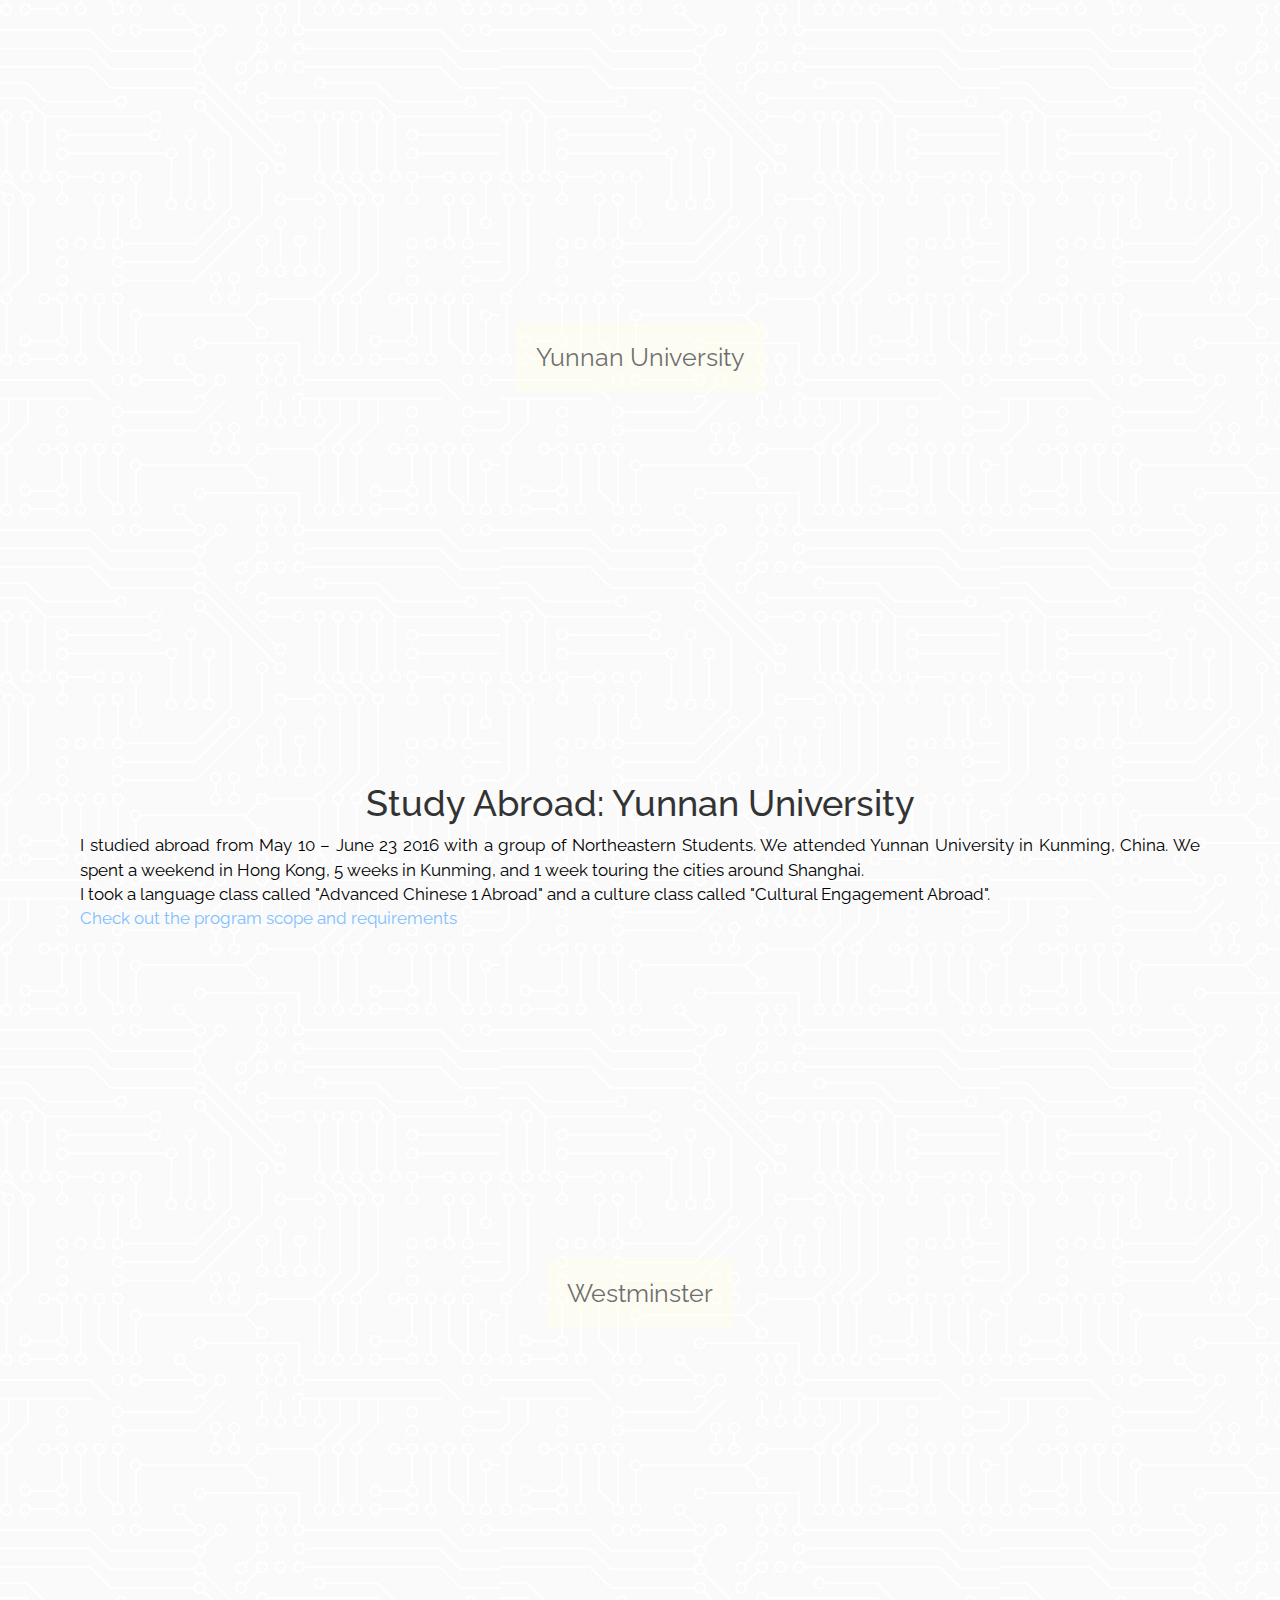
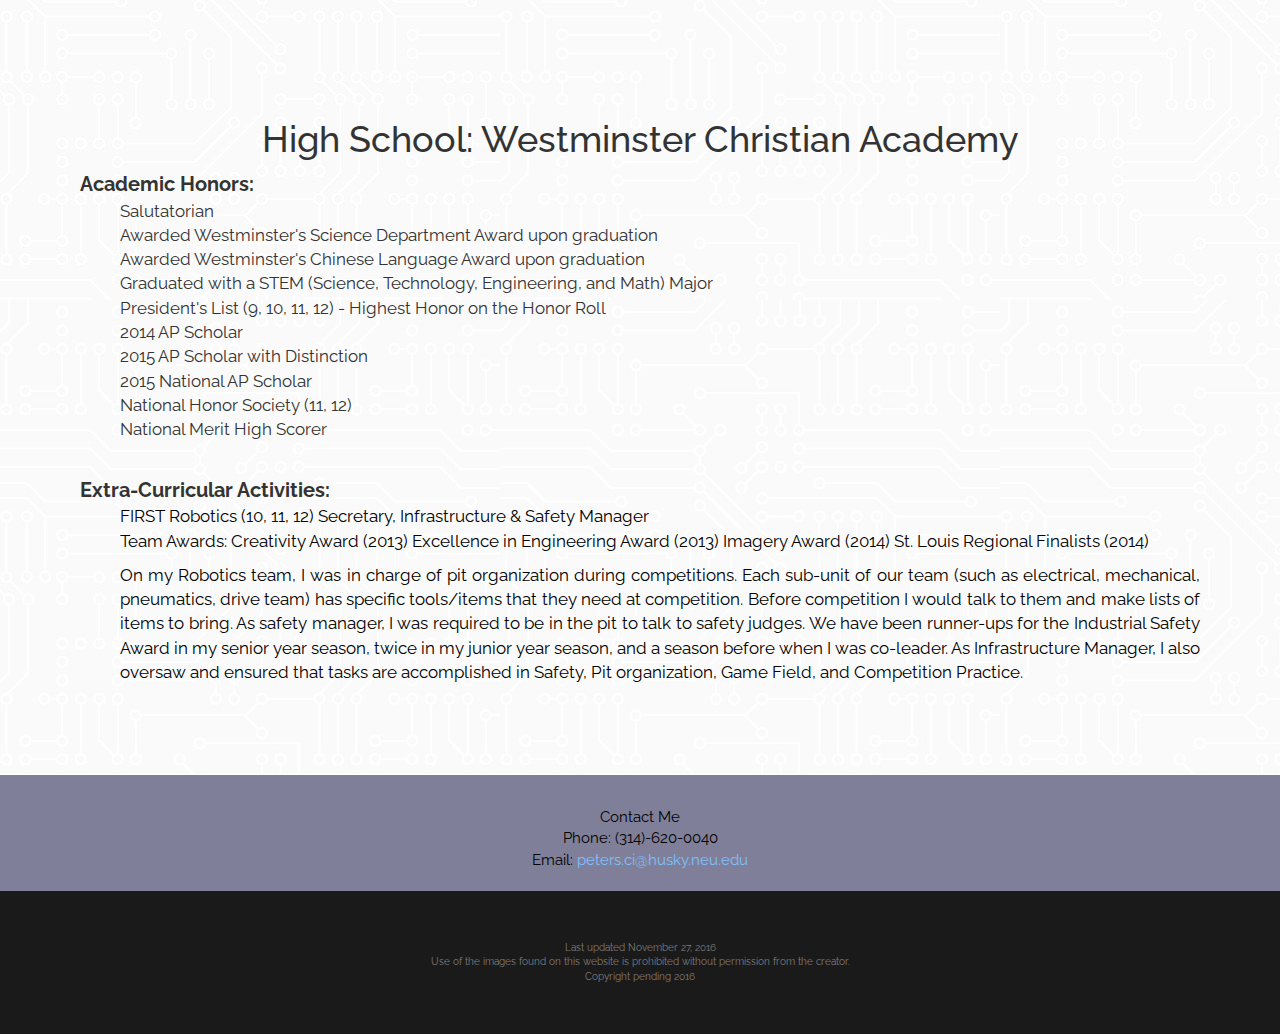
==== commit 851836bb: "Edited Banner Photos" ====
--- a/education.html
+++ b/education.html
@@ -5,16 +5,18 @@
 		<title>Ciarra Peters</title>
 		  	<meta charset="utf-8">
   		  	<meta name="viewport" content="width=device-width, initial-scale=1">
-  			<link rel="stylesheet" href="http://maxcdn.bootstrapcdn.com/bootstrap/3.3.6/css/bootstrap.min.css">
+  			<link rel="stylesheet" href="https://maxcdn.bootstrapcdn.com/bootstrap/3.3.6/css/bootstrap.min.css">
   			<script src="https://ajax.googleapis.com/ajax/libs/jquery/1.12.0/jquery.min.js"></script>
-  			<script src="http://maxcdn.bootstrapcdn.com/bootstrap/3.3.6/js/bootstrap.min.js"></script>
+  			<script src="https://maxcdn.bootstrapcdn.com/bootstrap/3.3.6/js/bootstrap.min.js"></script>
   			<link href='https://fonts.googleapis.com/css?family=Abel' rel='stylesheet' type='text/css'>
   			<link href='https://fonts.googleapis.com/css?family=Raleway:300' rel='stylesheet' type='text/css'>
-  			<link href='http://fonts.googleapis.com/css?family=Lato&subset=latin,latin-ext' rel='stylesheet' type='text/css'>
+  			<link href='https://fonts.googleapis.com/css?family=Lato&subset=latin,latin-ext' rel='stylesheet' type='text/css'>
+
+  			<link rel='shortcut icon' href='favicon.ico' type='image/x-icon'/ >
 
 			<link rel="stylesheet" type="text/css" href="style.css">
 
-			<script src="http://www.w3schools.com/lib/w3data.js"></script>
+			<script src="https://www.w3schools.com/lib/w3data.js"></script>
 
 	</head>
 
@@ -39,30 +41,42 @@
   						<li><a class="myNavbar" href="experience.html">Experience</a></li>
   						<li><a class="myNavbar" href="portfolio.html">Portfolio</a></li>
   						<li><a class="myNavbar" href="projects.html">Projects</a></li>
-  						<li><a class="myNavbar" href="WebsiteResume.pdf">Resume</a></li> 
+  						<li><a class="myNavbar" href="Resume.pdf">Resume</a></li> 
   					</ul>
   				</div>
   			</div>
 		</nav>
 
-		<div class="parallax-education1">
-			<div class="caption">
-				<span class="border">My Academic Career</span>
-			</div>
+	<div class="parallax-education1">
+		<div class="caption">
+			<span class="border">My Academic Career</span>
 		</div>
+
+	</div>
+
+<!-- 	<div class="parallax">
+		<div class="parallax_layer parallax_layer-back">
+
+  		</div>
+
+		<div class="caption parallax_layer parallax_layer-base">
+			<span class="border">My Academic Career</span>
+		</div>
+
+	</div> -->
 
 		<div class="education-padding" style="font-size: 17px;">
 				<h1 style="text-align: center;">Northeastern University</h1>
-				<p style="text-align: justify;">I am currently studying for a Bachelor of Science in Computer Science and Linguistics with a minor in Chinese. Because I am part of the Honors Program at Northeastern, I am a candidate to graduate with Honors in the Honors College. I was on the Dean's List Fall 2015 and Spring 2016 of my freshman year.</p>
+				<p style="text-align: justify;">Currently a candidate for a Bachelor of Science in Computer Science and Linguistics with a minor in Chinese, I enjoy studying in the College of Computer and Information Science as well as studying abroad. Participating in the Honors Program at Northeastern, I am now a candidate to graduate with Honors in the Honors College. Freshman year I achieved Dean's List Fall 2015 and Spring 2016.</p>
 
 				<br>
 
 				<div style="font-size: 20px; font-weight: bold;">Activities:
 				</div>
-					<p style="text-align: justify;">First semester I joined a leadership program for incoming students called BLUEPRINT LEAD 360. Every week we met and participated in activities that demonstrated all the qualities a leader should have. I also signed up for a self-defense mixed martial arts class where we learned the basics of MMA and jiu jitsu. NUCALLS was another club I joined. It is a free, student-led language learning club. First semester I did Japanese level 1 (lowest level). Second semester I did Mandarin level 4 (highest level). During first semester, I also participated in the 3rd annual Northeastern Chinese Speech Contest. <br>During my second semester I helped start a club called the <a href="http://neuchanguagetable.github.io">Northeastern University Chinese Language Table</a>, where students who are learning or fluent in Chinese can come together and eat lunch while conversing in Chinese. We are continuing to expand and promote the club. I am the Social Media Officer.<br>I also am a Peer to Peer mentor for incoming Computer Science Freshman. During the summer before their first semester, they can communicate with me through email and ask about my experience at Northeastern as a new student.</p>
+					<p style="text-align: justify;">First semester I joined a leadership program called BLUEPRINT LEAD 360. Every week we met and participated in activities that demonstrated all the qualities a leader should have. That same semester, I also signed up for a self-defense mixed martial arts class where we learned the basics of MMA and jiu jitsu. NUCALLS was another club I joined. It is a free, student-led language learning club. First semester I participated in Japanese level 1, and second semester, Mandarin level 4 (highest level). During first semester, I also participated in the 3rd annual Northeastern Chinese Speech Contest. <br>During my second semester I helped found a club called the <a href="http://neuchanguagetable.github.io">Northeastern University Chinese Language Table</a>, where students who are learning or fluent in Chinese can come together and eat lunch while conversing in Chinese. Being the Social Media Officer has helped me in expanding and promoting the club.<br>Being involved as a volunteer for the Peer to Peer mentoring system for incoming Computer Science Freshman has allowed me to experience the joy in helping others. During the summer before their first semester, they can communicate with me through email and ask about my experience at Northeastern as a new student.</p>
+		</div>
 
-					<br>
-			<div class="container">
+			<div class="container" style="font-size:17px; padding-left:80px; padding-bottom: 80px;">
 				<div class="row">
 					<div class="col-sm-6">
 					<div style="font-size: 20px; font-weight: bold;">Classes Taken:
@@ -85,8 +99,8 @@
 					<div style="font-size: 20px; font-weight: bold;">Programming Languages Learned:
 					</div>
 						<ul>
+						<li>Java</li>
 						<li>Scheme (DrRacket)</li>
-						<li>Java</li>
 						<li>ACL2s</li>
 						<li>HTML</li>
 						<li>CSS</li>
@@ -148,10 +162,26 @@
 		</div>
 
 
+		<footer>
+		<div>
+		<br>
+		<p>Contact Me<br>
+				Phone: <span>(314)-620-0040</span><br>
+				Email: <a href="mailto:peters.ci@husky.neu.edu">peters.ci@husky.neu.edu</a><br>
+		</p>
+		</div>
+		</footer>
+
+	<div>
+			<p id="updated">Last updated November 27, 2016<br>Use of the images found on this website is prohibited without permission from the creator.<br>Copyright pending 2016
+			</p>
+	</div>
+
+
 		<div w3-include-html="footer.html"></div>
 
 
-			<script type="http://maxcdn.bootstrapcdn.com/bootstrap/3.3.6/js/bootstrap.min.js"></script>
+			<script type="https://maxcdn.bootstrapcdn.com/bootstrap/3.3.6/js/bootstrap.min.js"></script>
 			<script>w3IncludeHTML();</script>
 	</body>
 
--- a/style.css
+++ b/style.css
@@ -9,7 +9,7 @@
 }
 
 .jumbotron {
-	background: url("Banner2edit.jpg") center center;
+	background: url("Photos/Banner2edit.jpg") center center;
 	height: 500px;
 	background-size: cover;
 	background-repeat: no-repeat;
@@ -67,17 +67,30 @@
         font-size: 25px;
     }
 
-    .banner {
-    	margin-top: -10px;
-    }
-
+    /*.banner {
+    	margin-top: -10px;
+    }*/
+    .jumbotron {
+    	margin-top: -10px;
+    }
+    .parallax-education1 {
+    	margin-top: -10px;
+    }
+    .parallax-experience1 {
+    	margin-top: -10px;
+    }
     .parallax-art {
     	margin-top: -10px;
     }
-    .parallax-education1 {
-    	margin-top: -10px;
-    }
-}
+    .parallax-projects {
+    	margin-top: -10px;
+    }
+/*    .col-sm-6 {
+    	margin-right: -10px;
+    	margin-left: -10px;
+    }*/
+}
+
 
 
 .navbar-inverse .navbar-nav a {
@@ -128,7 +141,7 @@
 	margin-top: 60px;
 	font-family: 'Raleway', sans-serif;
 	background-color: rgb(250, 250, 250);
-	background-image: url("circuittexture.jpg");
+	background-image: url("Photos/circuittexture.jpg");
 }
 
 p {
@@ -137,7 +150,7 @@
 
 
 .parallax-art {
-	background-image: url("6edit.jpg");
+	background-image: url("Photos/6edit.jpg");
 	min-height: 600px;
 	background-attachment: fixed;
 	background-position: center;
@@ -146,79 +159,80 @@
 	opacity: .6;
 }
 
+
+.parallax-education1 {
+	background-image: url("Photos/neupic.jpg");
+	min-height: 600px;
+	background-attachment: fixed;
+	background-position: center;
+	background-repeat: no-repeat;
+	background-size: cover;
+	opacity: .7;
+}
+
+.parallax-education2 {
+	background-image: url("Photos/yunnandaxue.jpg");
+	min-height: 600px;
+	background-attachment: fixed;
+	background-position: center;
+	background-repeat: no-repeat;
+	background-size: cover;
+	opacity: .7;
+}
+
+.parallax-education3 {
+	background-image: url("Photos/westminster.jpg");
+	min-height: 600px;
+	background-attachment: fixed;
+	background-position: center;
+	background-repeat: no-repeat;
+	background-size: cover;
+	opacity: .7;
+}
+
+.parallax-experience1 {
+	background-image: url("Photos/STARSparticipation.jpg");
+	min-height: 600px;
+	background-attachment: fixed;
+	background-position: center;
+	background-repeat: no-repeat;
+	background-size: cover;
+	opacity: .7;
+}
+
+.parallax-experience2 {
+	background-image: url("Photos/barnes2.jpg");
+	min-height: 600px;
+	background-attachment: fixed;
+	background-position: center;
+	background-repeat: no-repeat;
+	background-size: cover;
+	opacity: .7;
+}
+
+.parallax-experience3 {
+	background-image: url("Photos/The Broken Cross 2.0 Cover.jpg");
+	min-height: 600px;
+	background-attachment: fixed;
+	background-position: center;
+	background-repeat: no-repeat;
+	background-size: cover;
+	opacity: .6;
+}
+
+.parallax-experience4 {
+	background-image: url("Photos/DLG.jpg");
+	min-height: 600px;
+	background-attachment: fixed;
+	background-position: center;
+	background-repeat: no-repeat;
+	background-size: cover;
+	opacity: .7;
+}
+
 .parallax-projects {
-	background-image: url("changuagepic.jpg");
-	min-height: 600px;
-	background-attachment: fixed;
-	background-position: center;
-	background-repeat: no-repeat;
-	background-size: cover;
-	opacity: .6;
-}
-
-.parallax-education1 {
-	background-image: url("neupic.jpg");
-	min-height: 600px;
-	background-attachment: fixed;
-	background-position: center;
-	background-repeat: no-repeat;
-	background-size: cover;
-	opacity: .7;
-}
-
-.parallax-education2 {
-	background-image: url("yunnandaxue.jpg");
-	min-height: 600px;
-	background-attachment: fixed;
-	background-position: center;
-	background-repeat: no-repeat;
-	background-size: cover;
-	opacity: .7;
-}
-
-.parallax-education3 {
-	background-image: url("westminster.jpg");
-	min-height: 600px;
-	background-attachment: fixed;
-	background-position: center;
-	background-repeat: no-repeat;
-	background-size: cover;
-	opacity: .7;
-}
-
-.parallax-experience1 {
-	background-image: url("STARSparticipation.jpg");
-	min-height: 600px;
-	background-attachment: fixed;
-	background-position: center;
-	background-repeat: no-repeat;
-	background-size: cover;
-	opacity: .7;
-}
-
-.parallax-experience2 {
-	background-image: url("barnes.jpg");
-	min-height: 600px;
-	background-attachment: fixed;
-	background-position: center;
-	background-repeat: no-repeat;
-	background-size: cover;
-	opacity: .7;
-}
-
-.parallax-experience3 {
-	background-image: url("circuitpurple.jpg");
-	min-height: 600px;
-	background-attachment: fixed;
-	background-position: center;
-	background-repeat: no-repeat;
-	background-size: cover;
-	opacity: .7;
-}
-
-.parallax-experience4 {
-	background-image: url("DLG.jpg");
-	min-height: 600px;
+	background-image: url("Photos/circuittextureblue.jpg");
+	min-height: 400px;
 	background-attachment: fixed;
 	background-position: center;
 	background-repeat: no-repeat;
@@ -239,7 +253,7 @@
 	position: absolute;
 	text-align: center;
 	width: 100%;
-	margin-top: 40px;
+	margin-top: 10%;
 }
 
 .border {
@@ -322,7 +336,3 @@
 	text-align: left;
 }
 
-
-
-
-
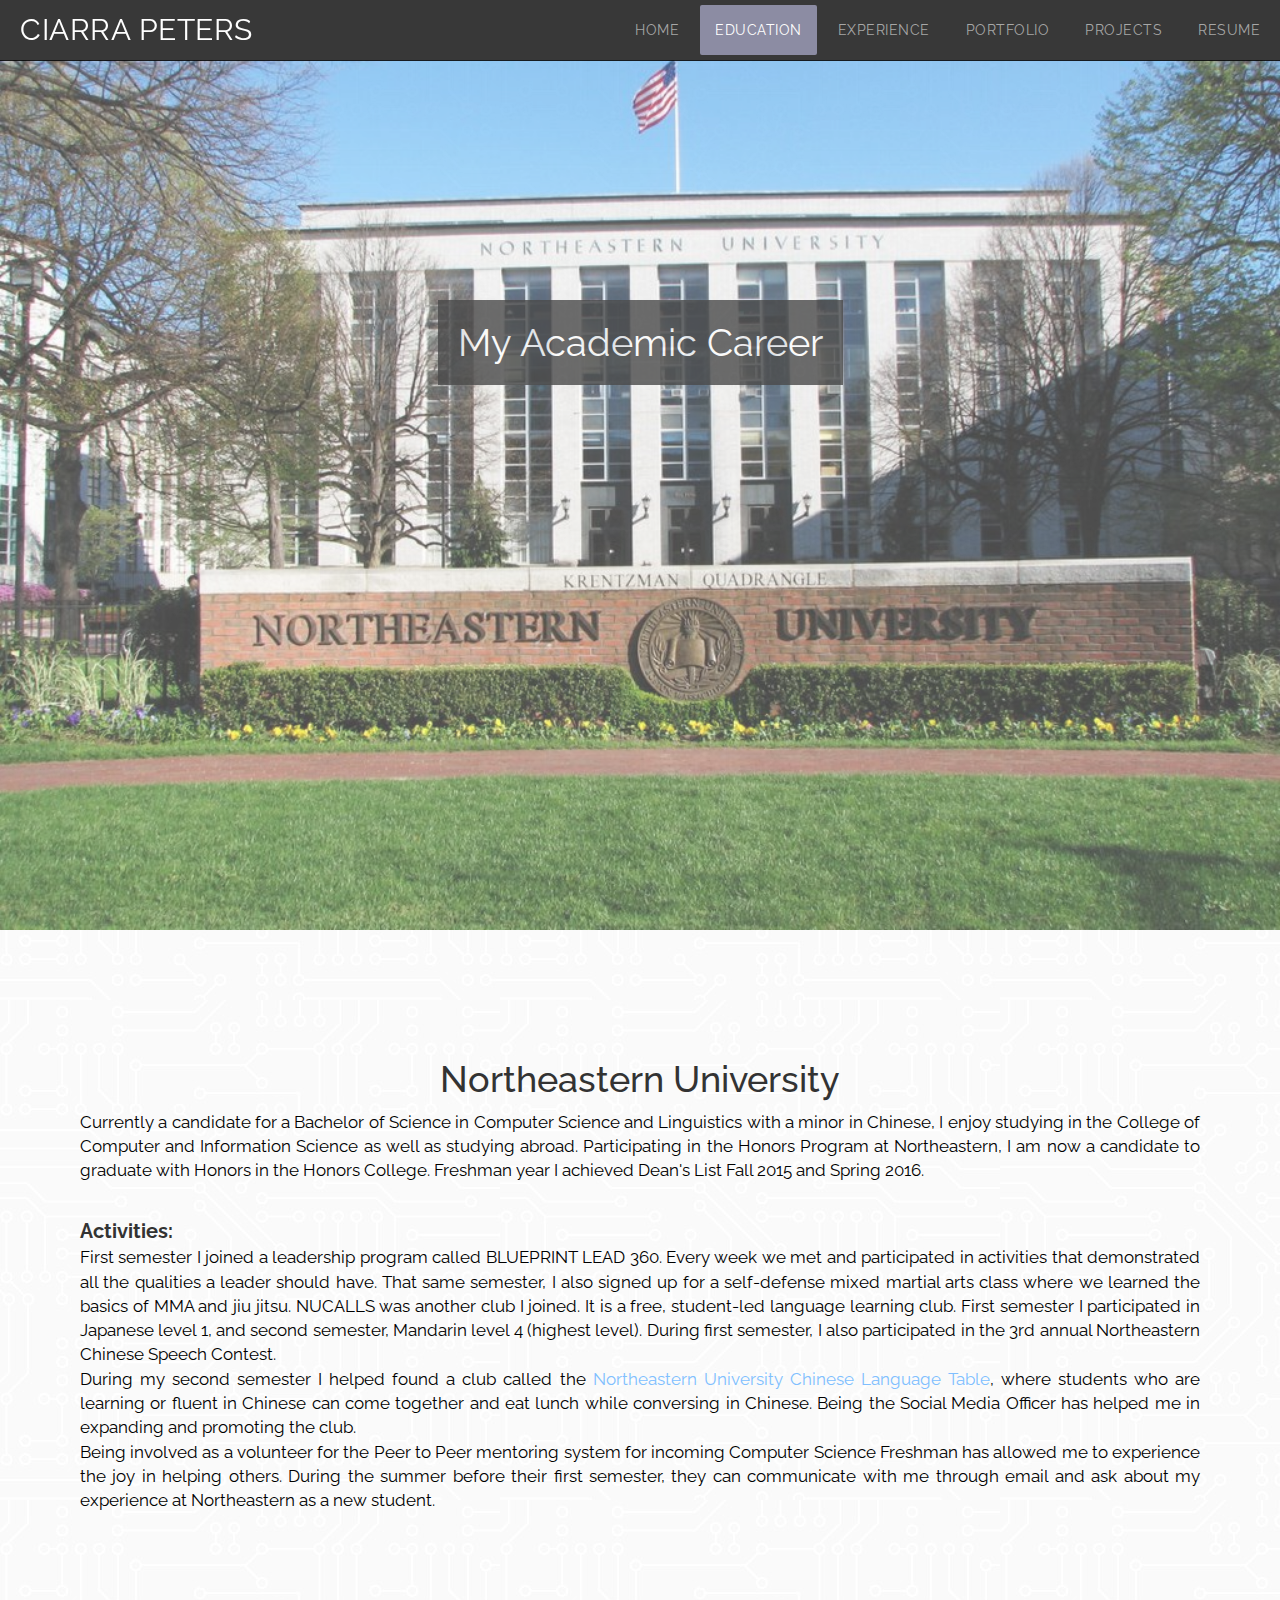
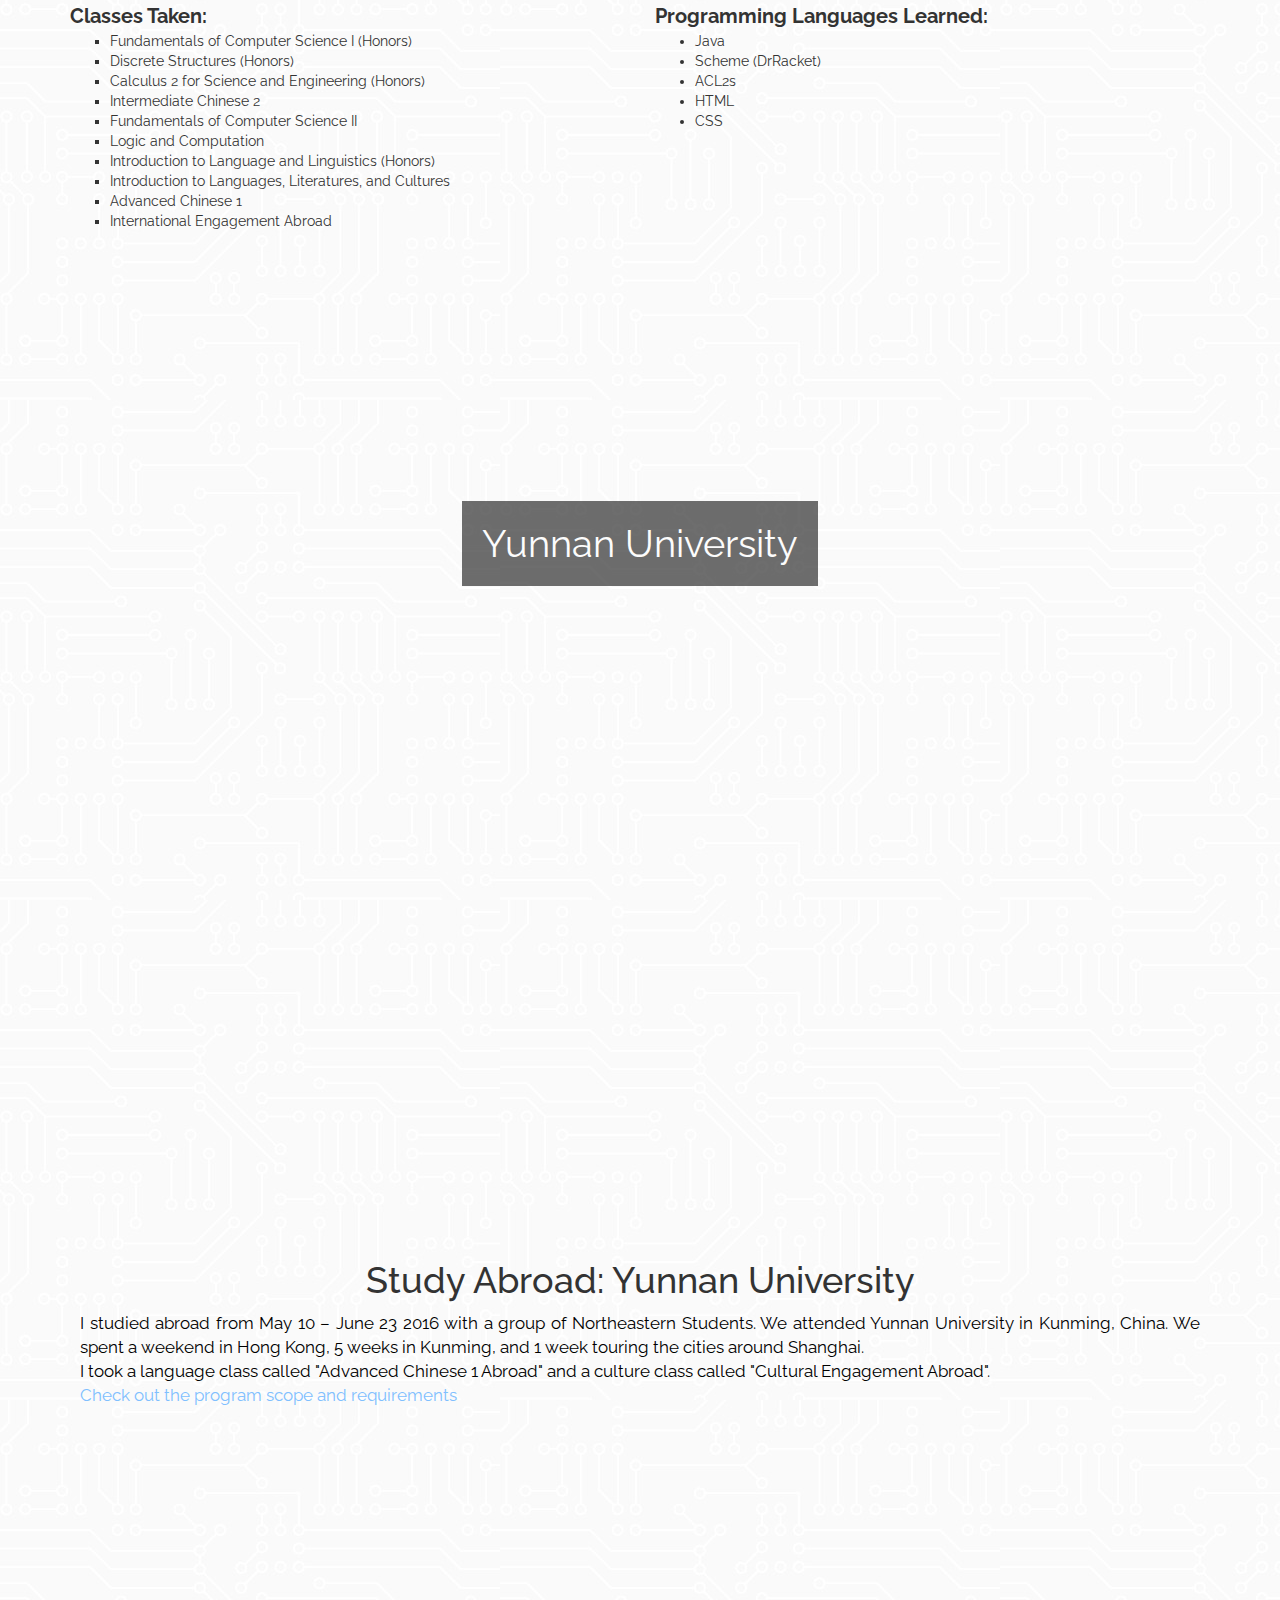
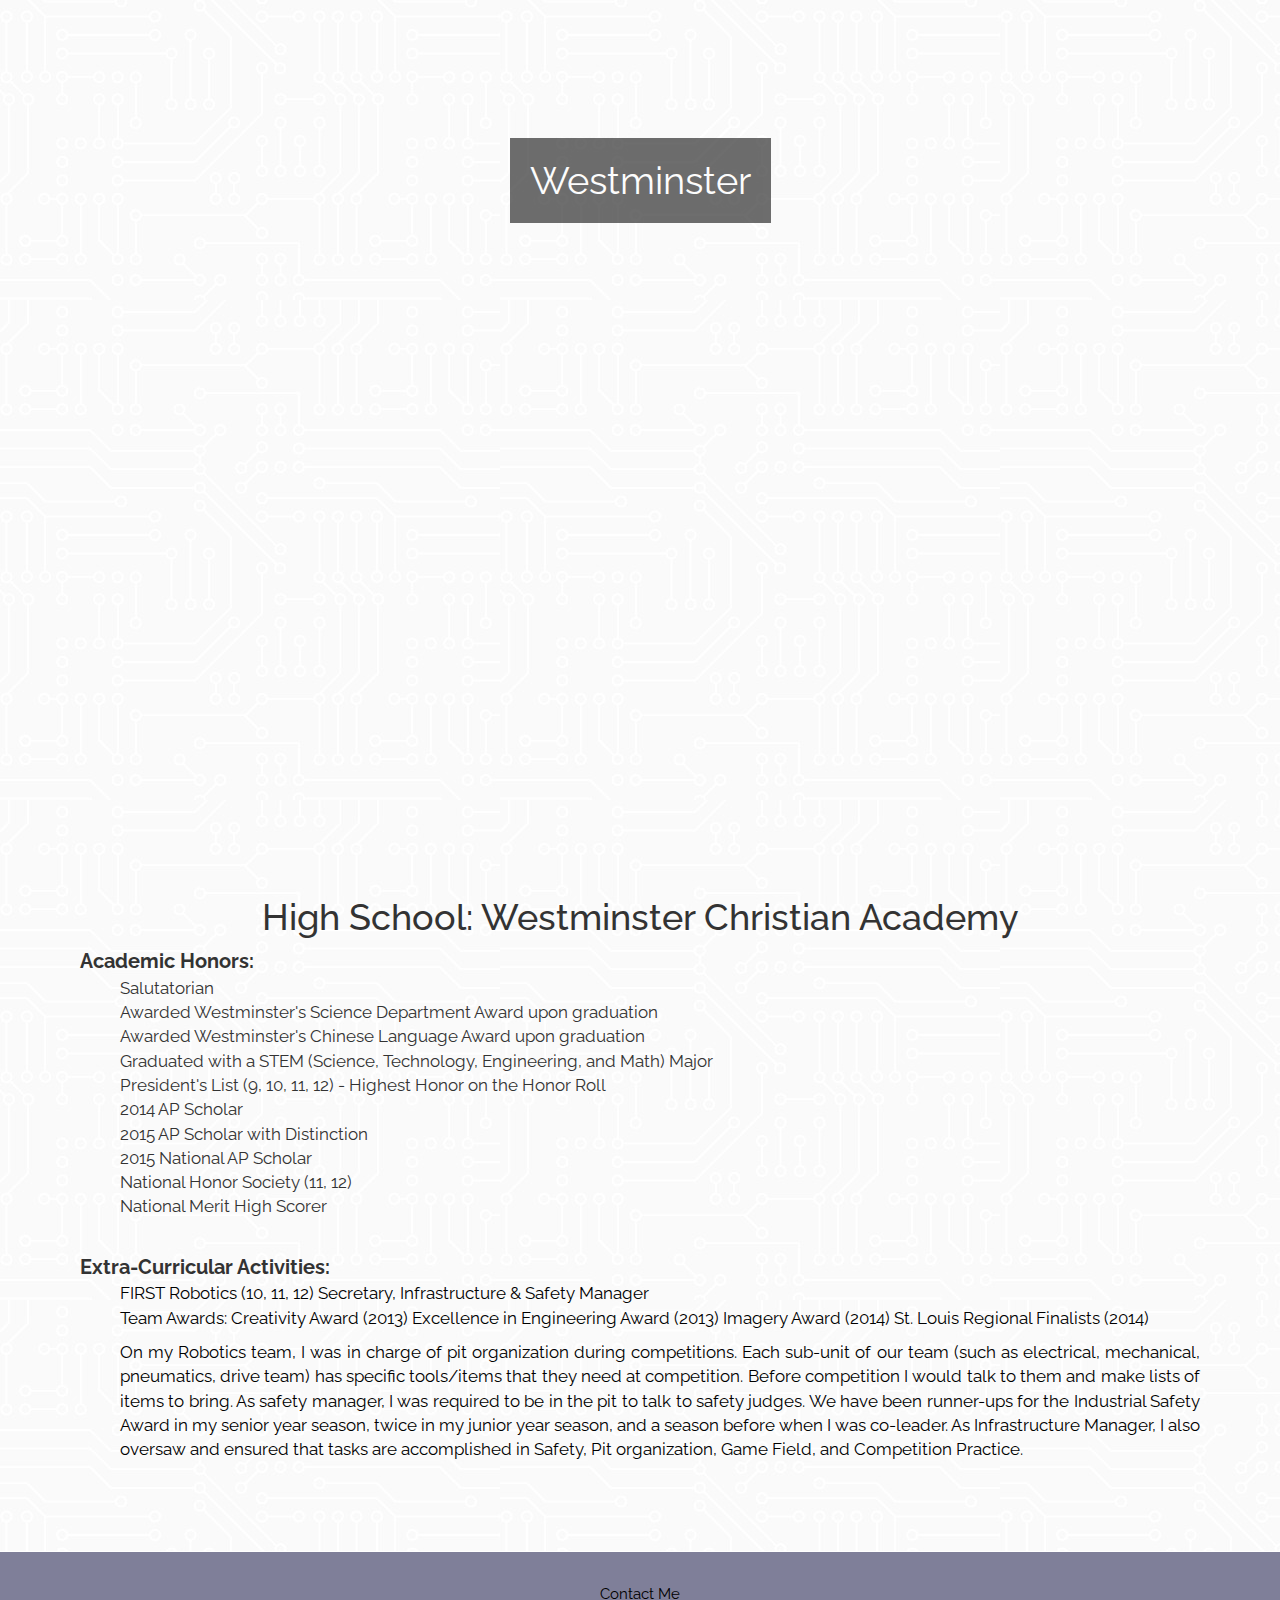
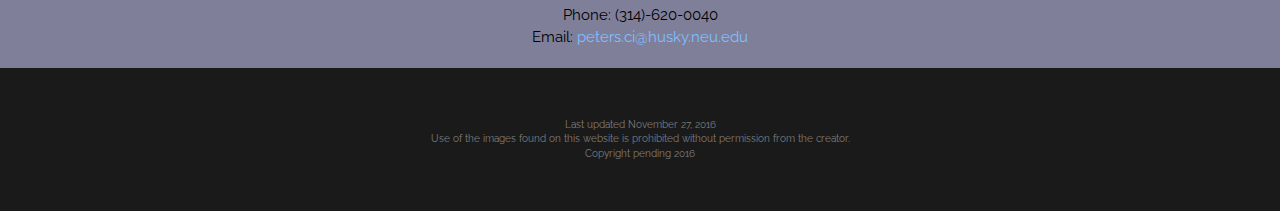
==== commit d33b6076: "Edited font sizes" ====
--- a/education.html
+++ b/education.html
@@ -76,7 +76,7 @@
 					<p style="text-align: justify;">First semester I joined a leadership program called BLUEPRINT LEAD 360. Every week we met and participated in activities that demonstrated all the qualities a leader should have. That same semester, I also signed up for a self-defense mixed martial arts class where we learned the basics of MMA and jiu jitsu. NUCALLS was another club I joined. It is a free, student-led language learning club. First semester I participated in Japanese level 1, and second semester, Mandarin level 4 (highest level). During first semester, I also participated in the 3rd annual Northeastern Chinese Speech Contest. <br>During my second semester I helped found a club called the <a href="http://neuchanguagetable.github.io">Northeastern University Chinese Language Table</a>, where students who are learning or fluent in Chinese can come together and eat lunch while conversing in Chinese. Being the Social Media Officer has helped me in expanding and promoting the club.<br>Being involved as a volunteer for the Peer to Peer mentoring system for incoming Computer Science Freshman has allowed me to experience the joy in helping others. During the summer before their first semester, they can communicate with me through email and ask about my experience at Northeastern as a new student.</p>
 		</div>
 
-			<div class="container" style="font-size:17px; padding-left:80px; padding-bottom: 80px;">
+			<div class="container">
 				<div class="row">
 					<div class="col-sm-6">
 					<div style="font-size: 20px; font-weight: bold;">Classes Taken:
@@ -114,7 +114,7 @@
 
 		<div class="parallax-education2">
 			<div class="caption">
-				<span class="border" style="font-size: 25px; background-color: ivory; color: black;">Yunnan University</span>
+				<span class="border">Yunnan University</span>
 			</div>
 		</div>
 
@@ -130,7 +130,7 @@
 
 		<div class="parallax-education3">
 			<div class="caption">
-				<span class="border" style="font-size: 25px; background-color: ivory; color: black;">Westminster</span>
+				<span class="border">Westminster</span>
 			</div>
 		</div>
 
--- a/style.css
+++ b/style.css
@@ -9,8 +9,8 @@
 }
 
 .jumbotron {
-	background: url("Photos/Banner2edit.jpg") center center;
-	height: 500px;
+	background: url(Photos/Banner2edit.jpg) center center;
+	height: 100vh;
 	background-size: cover;
 	background-repeat: no-repeat;
 	font-family: 'Raleway', sans-serif;
@@ -141,7 +141,7 @@
 	margin-top: 60px;
 	font-family: 'Raleway', sans-serif;
 	background-color: rgb(250, 250, 250);
-	background-image: url("Photos/circuittexture.jpg");
+	background-image: url(Photos/circuittexture.jpg);
 }
 
 p {
@@ -150,8 +150,8 @@
 
 
 .parallax-art {
-	background-image: url("Photos/6edit.jpg");
-	min-height: 600px;
+	background-image: url(Photos/6edit.jpg);
+	min-height: 100vh;
 	background-attachment: fixed;
 	background-position: center;
 	background-repeat: no-repeat;
@@ -161,8 +161,8 @@
 
 
 .parallax-education1 {
-	background-image: url("Photos/neupic.jpg");
-	min-height: 600px;
+	background-image: url(Photos/neupic.jpg);
+	min-height: 100vh;
 	background-attachment: fixed;
 	background-position: center;
 	background-repeat: no-repeat;
@@ -171,8 +171,8 @@
 }
 
 .parallax-education2 {
-	background-image: url("Photos/yunnandaxue.jpg");
-	min-height: 600px;
+	background-image: url(Photos/yunnandaxue.jpg);
+	min-height: 100vh;
 	background-attachment: fixed;
 	background-position: center;
 	background-repeat: no-repeat;
@@ -181,8 +181,8 @@
 }
 
 .parallax-education3 {
-	background-image: url("Photos/westminster.jpg");
-	min-height: 600px;
+	background-image: url(Photos/westminster.jpg);
+	min-height: 100vh;
 	background-attachment: fixed;
 	background-position: center;
 	background-repeat: no-repeat;
@@ -191,8 +191,8 @@
 }
 
 .parallax-experience1 {
-	background-image: url("Photos/STARSparticipation.jpg");
-	min-height: 600px;
+	background-image: url(Photos/STARSparticipation.jpg);
+	min-height: 100vh;
 	background-attachment: fixed;
 	background-position: center;
 	background-repeat: no-repeat;
@@ -201,8 +201,8 @@
 }
 
 .parallax-experience2 {
-	background-image: url("Photos/barnes2.jpg");
-	min-height: 600px;
+	background-image: url(Photos/barnes2.jpg);
+	min-height: 100vh;
 	background-attachment: fixed;
 	background-position: center;
 	background-repeat: no-repeat;
@@ -211,8 +211,8 @@
 }
 
 .parallax-experience3 {
-	background-image: url("Photos/The Broken Cross 2.0 Cover.jpg");
-	min-height: 600px;
+	background-image: url(Photos/The%20Broken%20Cross%202.0%20Cover.jpg);
+	min-height: 100vh;
 	background-attachment: fixed;
 	background-position: center;
 	background-repeat: no-repeat;
@@ -221,8 +221,8 @@
 }
 
 .parallax-experience4 {
-	background-image: url("Photos/DLG.jpg");
-	min-height: 600px;
+	background-image: url(Photos/DLG.jpg);
+	min-height: 100vh;
 	background-attachment: fixed;
 	background-position: center;
 	background-repeat: no-repeat;
@@ -231,8 +231,8 @@
 }
 
 .parallax-projects {
-	background-image: url("Photos/circuittextureblue.jpg");
-	min-height: 400px;
+	background-image: url(Photos/circuittextureblue.jpg);
+	min-height: 100vh;
 	background-attachment: fixed;
 	background-position: center;
 	background-repeat: no-repeat;
@@ -261,7 +261,7 @@
 	color: white;
 	opacity: .8;
 	padding: 20px;
-	font-size: 30px;
+	font-size: 3vw;
 	font-family: 'Raleway', sans-serif;
 }
 
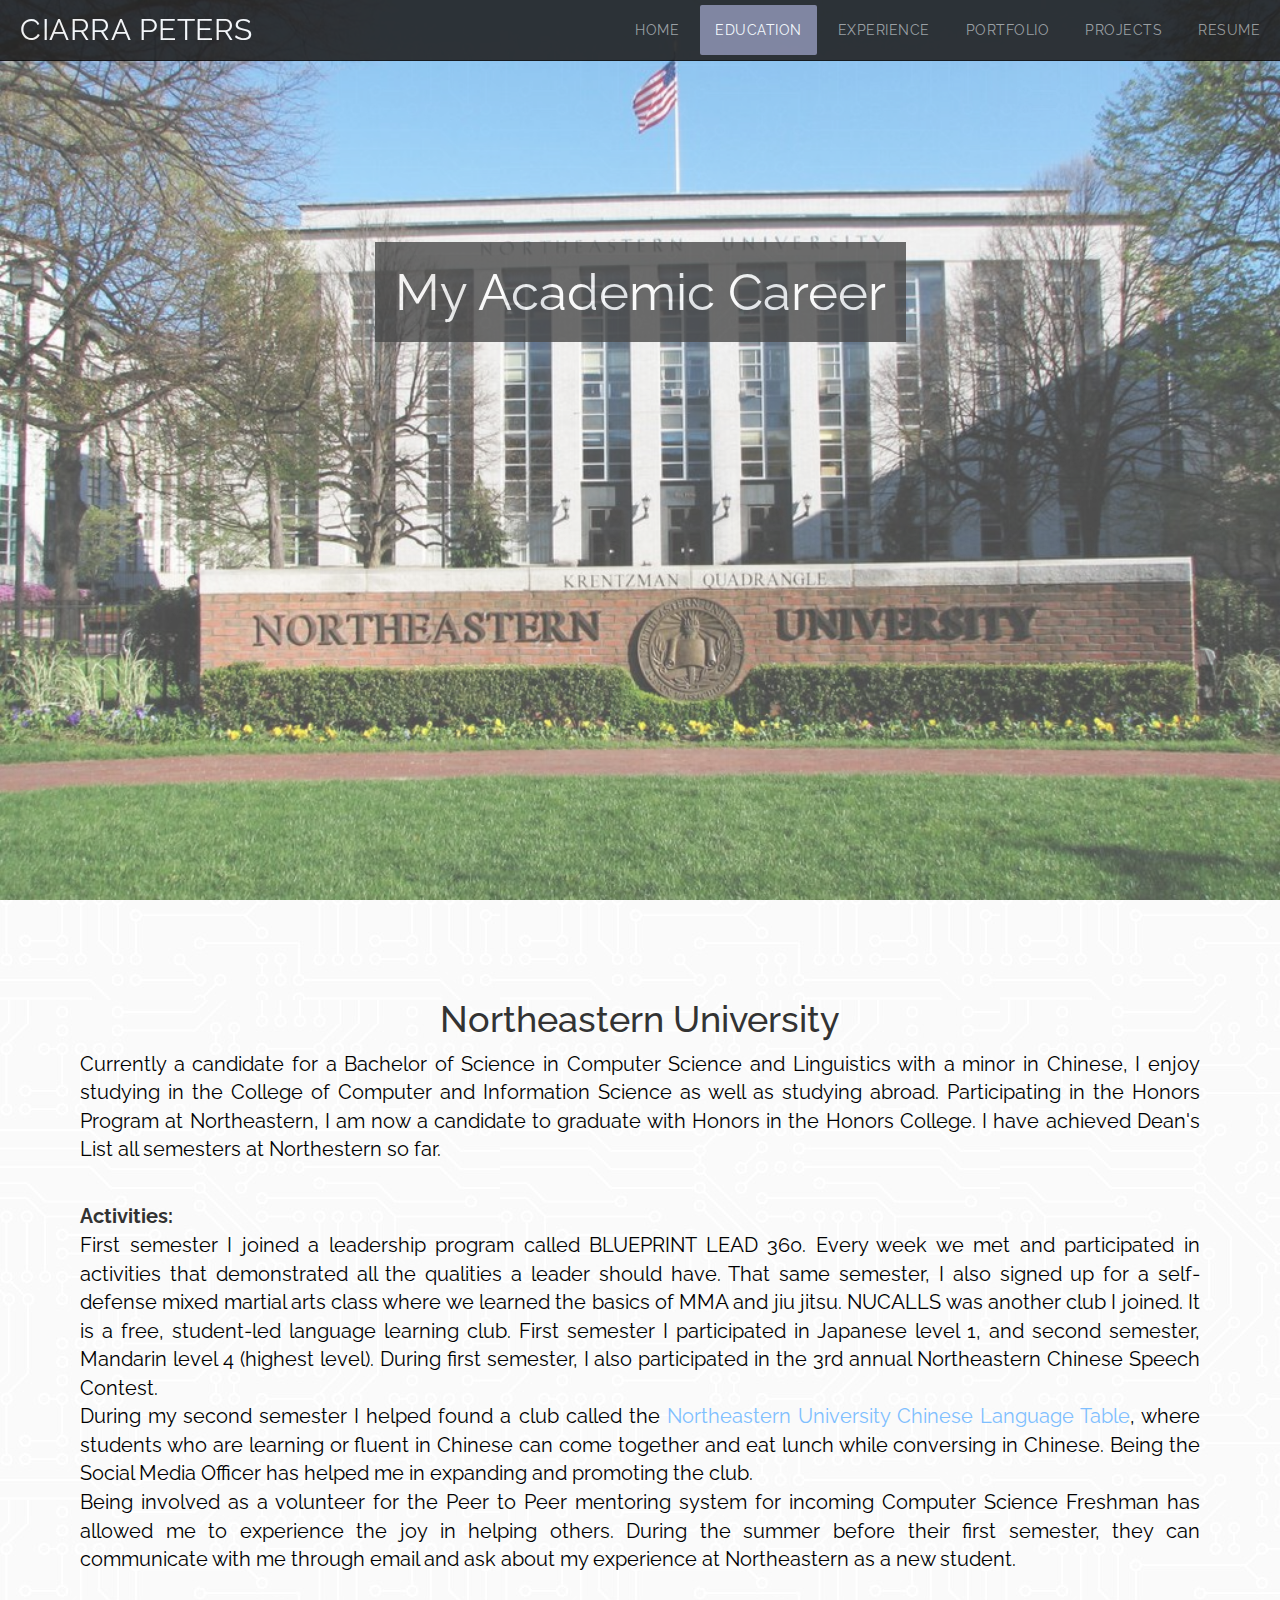
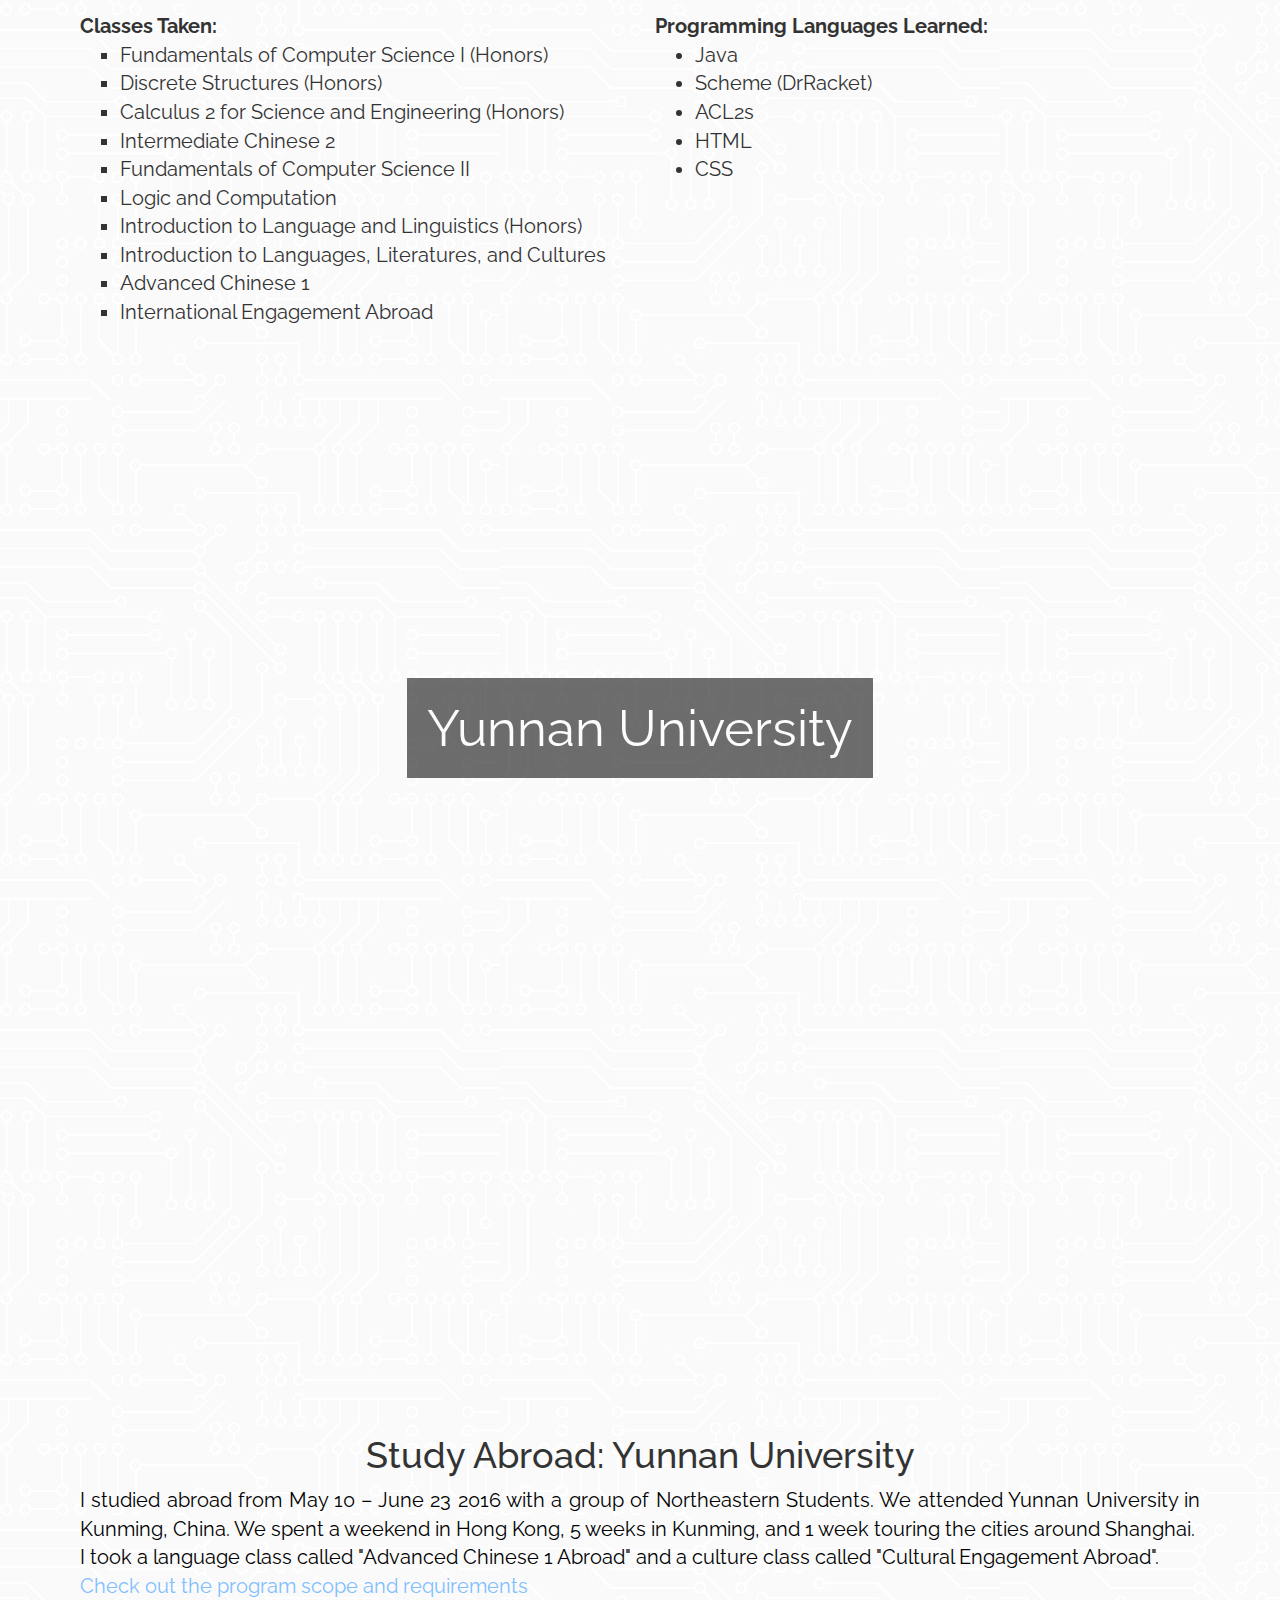
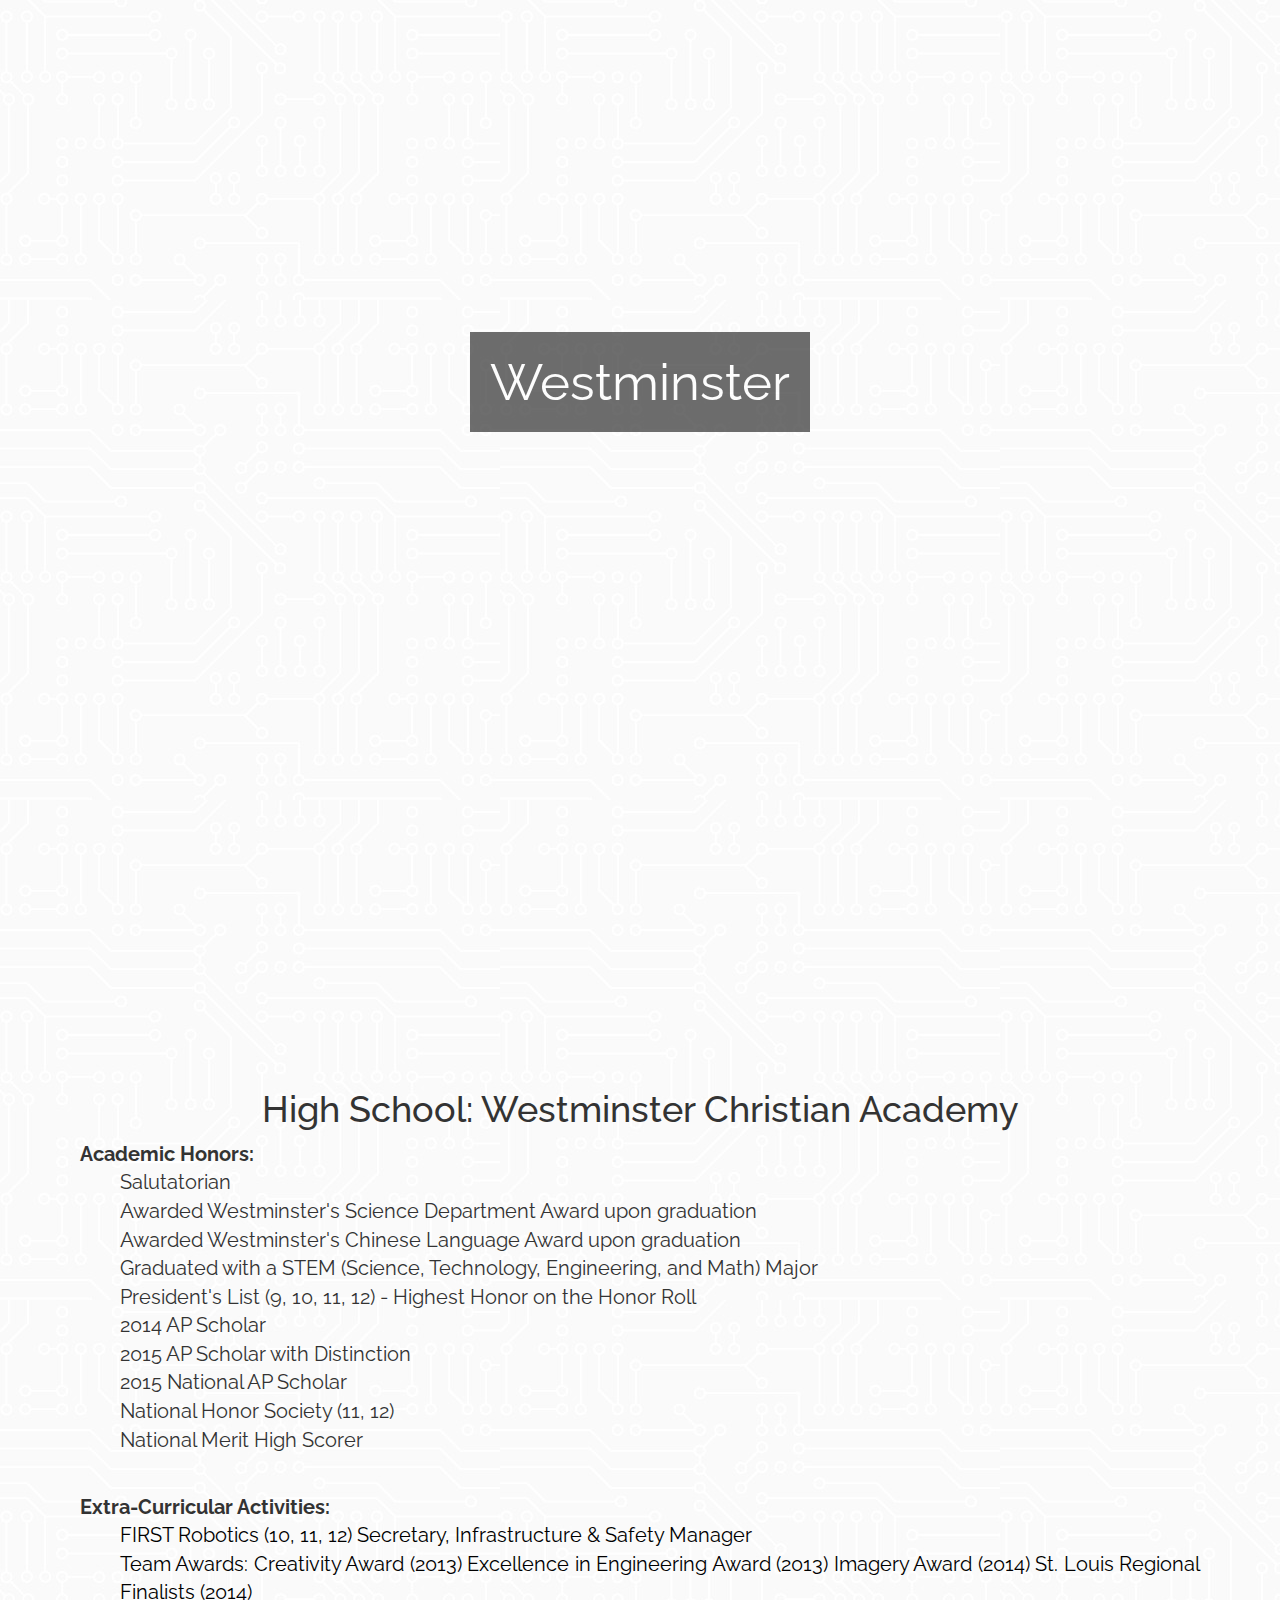
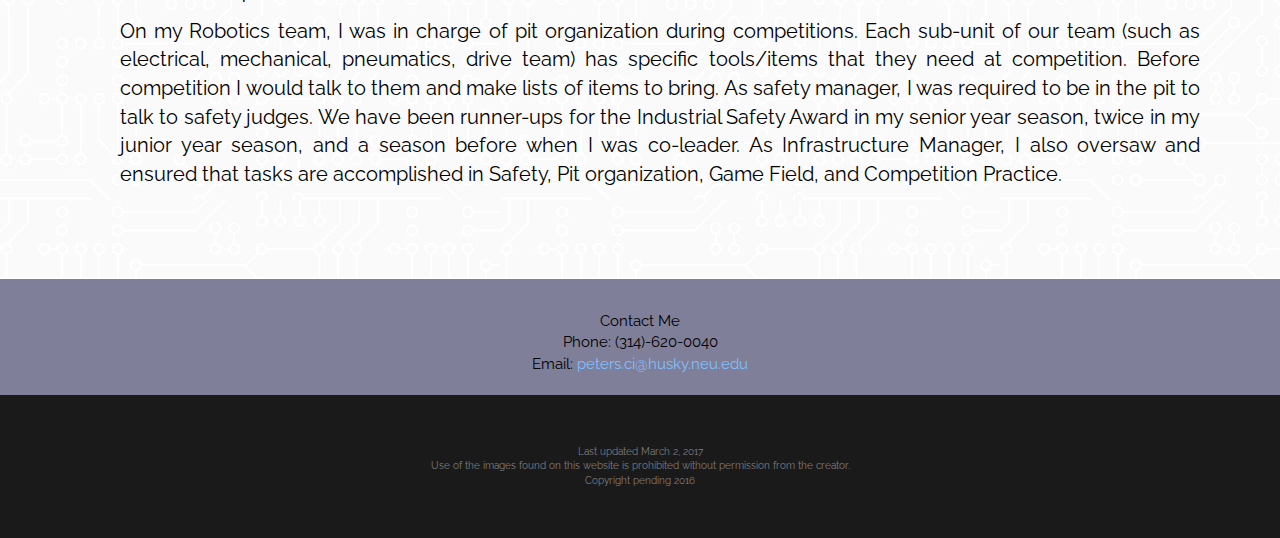
==== commit 540ee0cb: "Commented out 23Schools link to footer.html" ====
--- a/education.html
+++ b/education.html
@@ -3,26 +3,26 @@
 
 	<head>
 		<title>Ciarra Peters</title>
-		  	<meta charset="utf-8">
-  		  	<meta name="viewport" content="width=device-width, initial-scale=1">
-  			<link rel="stylesheet" href="https://maxcdn.bootstrapcdn.com/bootstrap/3.3.6/css/bootstrap.min.css">
-  			<script src="https://ajax.googleapis.com/ajax/libs/jquery/1.12.0/jquery.min.js"></script>
-  			<script src="https://maxcdn.bootstrapcdn.com/bootstrap/3.3.6/js/bootstrap.min.js"></script>
-  			<link href='https://fonts.googleapis.com/css?family=Abel' rel='stylesheet' type='text/css'>
-  			<link href='https://fonts.googleapis.com/css?family=Raleway:300' rel='stylesheet' type='text/css'>
-  			<link href='https://fonts.googleapis.com/css?family=Lato&subset=latin,latin-ext' rel='stylesheet' type='text/css'>
+ 		  	<meta charset="utf-8">
+   		  	<meta name="viewport" content="width=device-width, initial-scale=1">
+   			<link rel="stylesheet" href="https://maxcdn.bootstrapcdn.com/bootstrap/3.3.6/css/bootstrap.min.css">
 
-  			<link rel='shortcut icon' href='favicon.ico' type='image/x-icon'/ >
-
-			<link rel="stylesheet" type="text/css" href="style.css">
-
-			<script src="https://www.w3schools.com/lib/w3data.js"></script>
-
+   			<script src="https://ajax.googleapis.com/ajax/libs/jquery/1.12.0/jquery.min.js"></script>
+   			<script src="https://maxcdn.bootstrapcdn.com/bootstrap/3.3.6/js/bootstrap.min.js"></script>
+   			
+   			<link href='https://fonts.googleapis.com/css?family=Abel' rel='stylesheet' type='text/css'>
+   			<link href='https://fonts.googleapis.com/css?family=Raleway:300' rel='stylesheet' type='text/css'>
+   			<link href='https://fonts.googleapis.com/css?family=Lato&subset=latin,latin-ext' rel='stylesheet' type='text/css'>
+ 
+ 			<link rel='shortcut icon' href='favicon.ico' type='image/x-icon'/ >
+ 		
+ 			<link rel="stylesheet" type="text/css" href="style.css">
+ 
+ 			<script src="https://www.w3schools.com/lib/w3data.js"></script>
 	</head>
 
+
 	<body>
-
-
 		<nav class="navbar navbar-inverse navbar-fixed-top">
 			<div class="container-fluid">
 				<div class="navbar-header">
@@ -37,7 +37,7 @@
 				<div class="collapse navbar-collapse" id="myNavbar">
 					<ul class="nav navbar-nav navbar-right">
 						<li><a class="myNavbar" href="index.html">Home</a></li>
-  						<li><a class="active" class="myNavbar" href="education.html">Education</a></li>
+  						<li><a class="active myNavbar" href="education.html">Education</a></li>
   						<li><a class="myNavbar" href="experience.html">Experience</a></li>
   						<li><a class="myNavbar" href="portfolio.html">Portfolio</a></li>
   						<li><a class="myNavbar" href="projects.html">Projects</a></li>
@@ -47,65 +47,49 @@
   			</div>
 		</nav>
 
-	<div class="parallax-education1">
-		<div class="caption">
-			<span class="border">My Academic Career</span>
+		<div class="parallax-education1">
+			<div class="caption">
+				<span class="border">My Academic Career</span>
+			</div>
 		</div>
 
-	</div>
-
-<!-- 	<div class="parallax">
-		<div class="parallax_layer parallax_layer-back">
-
-  		</div>
-
-		<div class="caption parallax_layer parallax_layer-base">
-			<span class="border">My Academic Career</span>
-		</div>
-
-	</div> -->
-
-		<div class="education-padding" style="font-size: 17px;">
-				<h1 style="text-align: center;">Northeastern University</h1>
-				<p style="text-align: justify;">Currently a candidate for a Bachelor of Science in Computer Science and Linguistics with a minor in Chinese, I enjoy studying in the College of Computer and Information Science as well as studying abroad. Participating in the Honors Program at Northeastern, I am now a candidate to graduate with Honors in the Honors College. Freshman year I achieved Dean's List Fall 2015 and Spring 2016.</p>
+		<div class="body-container">
+				<h1>Northeastern University</h1>
+				<p>Currently a candidate for a Bachelor of Science in Computer Science and Linguistics with a minor in Chinese, I enjoy studying in the College of Computer and Information Science as well as studying abroad. Participating in the Honors Program at Northeastern, I am now a candidate to graduate with Honors in the Honors College. I have achieved Dean's List all semesters at Northestern so far.</p>
 
 				<br>
 
-				<div style="font-size: 20px; font-weight: bold;">Activities:
+				<div style="font-size: 20px; font-weight: bold;">Activities:</div>
+					<p style="text-align: justify;">First semester I joined a leadership program called BLUEPRINT LEAD 360. Every week we met and participated in activities that demonstrated all the qualities a leader should have. That same semester, I also signed up for a self-defense mixed martial arts class where we learned the basics of MMA and jiu jitsu. NUCALLS was another club I joined. It is a free, student-led language learning club. First semester I participated in Japanese level 1, and second semester, Mandarin level 4 (highest level). During first semester, I also participated in the 3rd annual Northeastern Chinese Speech Contest. <br>During my second semester I helped found a club called the <a href="http://neuchanguagetable.github.io">Northeastern University Chinese Language Table</a>, where students who are learning or fluent in Chinese can come together and eat lunch while conversing in Chinese. Being the Social Media Officer has helped me in expanding and promoting the club.<br>Being involved as a volunteer for the Peer to Peer mentoring system for incoming Computer Science Freshman has allowed me to experience the joy in helping others. During the summer before their first semester, they can communicate with me through email and ask about my experience at Northeastern as a new student.</p>
+			<br>
+			<div class="row">
+				<div class="col-sm-6">
+				<div style="font-size: 20px; font-weight: bold;">Classes Taken:
 				</div>
-					<p style="text-align: justify;">First semester I joined a leadership program called BLUEPRINT LEAD 360. Every week we met and participated in activities that demonstrated all the qualities a leader should have. That same semester, I also signed up for a self-defense mixed martial arts class where we learned the basics of MMA and jiu jitsu. NUCALLS was another club I joined. It is a free, student-led language learning club. First semester I participated in Japanese level 1, and second semester, Mandarin level 4 (highest level). During first semester, I also participated in the 3rd annual Northeastern Chinese Speech Contest. <br>During my second semester I helped found a club called the <a href="http://neuchanguagetable.github.io">Northeastern University Chinese Language Table</a>, where students who are learning or fluent in Chinese can come together and eat lunch while conversing in Chinese. Being the Social Media Officer has helped me in expanding and promoting the club.<br>Being involved as a volunteer for the Peer to Peer mentoring system for incoming Computer Science Freshman has allowed me to experience the joy in helping others. During the summer before their first semester, they can communicate with me through email and ask about my experience at Northeastern as a new student.</p>
-		</div>
+					<ul style="list-style-type:square">
+					<li>Fundamentals of Computer Science I (Honors)</li>
+					<li>Discrete Structures (Honors)</li>
+					<li>Calculus 2 for Science and Engineering (Honors)</li>
+					<li>Intermediate Chinese 2</li>
+					<li>Fundamentals of Computer Science II</li>
+					<li>Logic and Computation</li>
+					<li>Introduction to Language and Linguistics (Honors)</li>
+					<li>Introduction to Languages, Literatures, and Cultures</li>
+					<li>Advanced Chinese 1</li>
+					<li>International Engagement Abroad</li>
+					</ul>
+				</div>
 
-			<div class="container">
-				<div class="row">
-					<div class="col-sm-6">
-					<div style="font-size: 20px; font-weight: bold;">Classes Taken:
-					</div>
-						<ul style="list-style-type:square">
-						<li>Fundamentals of Computer Science I (Honors)</li>
-						<li>Discrete Structures (Honors)</li>
-						<li>Calculus 2 for Science and Engineering (Honors)</li>
-						<li>Intermediate Chinese 2</li>
-						<li>Fundamentals of Computer Science II</li>
-						<li>Logic and Computation</li>
-						<li>Introduction to Language and Linguistics (Honors)</li>
-						<li>Introduction to Languages, Literatures, and Cultures</li>
-						<li>Advanced Chinese 1</li>
-						<li>International Engagement Abroad</li>
-						</ul>
-					</div>
-
-					<div class="col-sm-6">
-					<div style="font-size: 20px; font-weight: bold;">Programming Languages Learned:
-					</div>
-						<ul>
-						<li>Java</li>
-						<li>Scheme (DrRacket)</li>
-						<li>ACL2s</li>
-						<li>HTML</li>
-						<li>CSS</li>
-						</ul>
-					</div>
+				<div class="col-sm-6">
+				<div style="font-size: 20px; font-weight: bold;">Programming Languages Learned:
+				</div>
+					<ul>
+					<li>Java</li>
+					<li>Scheme (DrRacket)</li>
+					<li>ACL2s</li>
+					<li>HTML</li>
+					<li>CSS</li>
+					</ul>
 				</div>
 			</div>
 		</div>
@@ -118,7 +102,7 @@
 			</div>
 		</div>
 
-		<div class="education-padding" style="font-size: 17px;">
+		<div class="body-container">
 				<h1 style="text-align: center;">Study Abroad: Yunnan University</h1>
 				<p style="text-align: justify;">I studied abroad from May 10 – June 23 2016 with a group of Northeastern Students. We attended Yunnan University in Kunming, China. We spent a weekend in Hong Kong, 5 weeks in Kunming, and 1 week touring the cities around Shanghai.
 				<br>
@@ -134,7 +118,7 @@
 			</div>
 		</div>
 
-		<div class="education-padding" style="font-size: 17px;">
+		<div class="body-container">
 				<h1 style="text-align: center;">High School: Westminster Christian Academy</h1>
 					<div style="font-size: 20px; font-weight: bold;">Academic Honors:
 					</div>
@@ -163,22 +147,22 @@
 
 
 		<footer>
-		<div>
-		<br>
-		<p>Contact Me<br>
-				Phone: <span>(314)-620-0040</span><br>
-				Email: <a href="mailto:peters.ci@husky.neu.edu">peters.ci@husky.neu.edu</a><br>
-		</p>
-		</div>
+			<div>
+			<br>
+				<p class="contact">Contact Me<br>
+						Phone: <span>(314)-620-0040</span><br>
+						Email: <a href="mailto:peters.ci@husky.neu.edu">peters.ci@husky.neu.edu</a><br>
+				</p>
+			</div>
 		</footer>
 
 	<div>
-			<p id="updated">Last updated November 27, 2016<br>Use of the images found on this website is prohibited without permission from the creator.<br>Copyright pending 2016
-			</p>
+		<p class="updated">Last updated March 2, 2017<br>Use of the images found on this website is prohibited without permission from the creator.<br>Copyright pending 2016
+		</p>
 	</div>
 
 
-		<div w3-include-html="footer.html"></div>
+		<!div w3-include-html="footer.html"><!/div>
 
 
 			<script type="https://maxcdn.bootstrapcdn.com/bootstrap/3.3.6/js/bootstrap.min.js"></script>
--- a/style.css
+++ b/style.css
@@ -17,7 +17,7 @@
 }
 
 .Hi {
-	position: absolute;
+	position: relative;
 	width: 100%;
 	text-align: center;
 	padding-left: 20%;
@@ -25,6 +25,12 @@
 	opacity: .8;
 	font-family: 'Raleway', sans-serif;
 	letter-spacing: 1px;
+}
+
+#bio {
+	padding: 8vw;
+	text-align: center;
+	font-size: 2rem;
 }
 
 .banner {
@@ -62,35 +68,48 @@
     position: fixed;
 }
 
-@media screen and (max-width: 770px) {
+@media (max-width: 915px) {
+  .navbar-header {
+      float: none;
+  }
+  .navbar-left,.navbar-right {
+      float: none !important;
+  }
+  .navbar-toggle {
+      display: block;
+  }
+  .navbar-collapse {
+      border-top: 1px solid transparent;
+      box-shadow: inset 0 1px 0 rgba(255,255,255,0.1);
+  }
+  .navbar-fixed-top {
+      top: 0;
+      border-width: 0 0 1px;
+  }
+  .navbar-collapse.collapse {
+      display: none!important;
+  }
+  .navbar-nav {
+      float: none!important;
+      margin-top: 7.5px;
+  }
+  .navbar-nav>li {
+      float: none;
+  }
+  .navbar-nav>li>a {
+      padding-top: 10px;
+      padding-bottom: 10px;
+  }
+  .collapse.in{
+      display:block !important;
+  }
+}
+
+@media screen and (max-width: 615px) {
     .navbar-inverse .navbar-brand {
-        font-size: 25px;
+        font-size: 20px;
     }
-
-    /*.banner {
-    	margin-top: -10px;
-    }*/
-    .jumbotron {
-    	margin-top: -10px;
-    }
-    .parallax-education1 {
-    	margin-top: -10px;
-    }
-    .parallax-experience1 {
-    	margin-top: -10px;
-    }
-    .parallax-art {
-    	margin-top: -10px;
-    }
-    .parallax-projects {
-    	margin-top: -10px;
-    }
-/*    .col-sm-6 {
-    	margin-right: -10px;
-    	margin-left: -10px;
-    }*/
-}
-
+}
 
 
 .navbar-inverse .navbar-nav a {
@@ -138,16 +157,42 @@
 
 
 body {
-	margin-top: 60px;
 	font-family: 'Raleway', sans-serif;
 	background-color: rgb(250, 250, 250);
 	background-image: url(Photos/circuittexture.jpg);
 }
 
+.dark-background {
+	background-image: url(Photos/circuittexture.png);
+}
+
+hr { 
+    display: block;
+    margin-top: 2em;
+    margin-bottom: 2em;
+    margin-left: 2em;
+    margin-right: 2em;
+    border-style: inset;
+    border-width: 2px;
+} 
+
 p {
 	color: black;
-}
-
+	text-align: justify;
+}
+
+h1 {
+	text-align: center;
+}
+
+h2 {
+	font-size: 20px;
+	font-weight: bold;
+}
+
+span {
+	color: black;
+}
 
 .parallax-art {
 	background-image: url(Photos/6edit.jpg);
@@ -261,13 +306,38 @@
 	color: white;
 	opacity: .8;
 	padding: 20px;
-	font-size: 3vw;
-	font-family: 'Raleway', sans-serif;
-}
-
-
-.education-padding {
+	font-size: 4vw;
+	font-family: 'Raleway', sans-serif;
+}
+
+@media screen and (max-width: 600px) {
+	.caption {
+		margin-top: 50%;
+	}
+
+    .border {
+        font-size: 20px;
+    }
+
+    .parallax-education1, .parallax-education2, .parallax-education3, 
+    .parallax-experience1, .parallax-experience2, .parallax-experience3, 
+    .parallax-experience4, .parallax-projects, .parallax-art,
+    .parallax-projects, .parallax {
+    	background-attachment: scroll;
+    }
+}
+
+#prof-border {
+	color: white;
+	opacity: .8;
+	font-size: 2vw;
+	font-family: 'Raleway', sans-serif;
+}
+
+
+.body-container {
 	padding: 80px;
+	font-size: 2rem;
 }
 
 
@@ -279,16 +349,14 @@
 	text-align: center;
 }
 
-
-#Bio {
-	font-size: 18px;
-	padding-top: 30px;
-	text-align: center;
-}
-
-
-
-#updated {
+.contact {
+	text-align: center;
+}
+
+
+
+
+.updated {
 	background-color: rgb(26, 26, 26);
 	color: rgb(127, 127, 127) !important;
 	font-size: 10px;
@@ -309,30 +377,23 @@
 	padding-top: 1%;
 	padding-bottom: 1%;
 	padding-left: 15%;
-	/*I don't understand why the bottom scrollbar comes up when this isn't here...*/
-	/*padding-right: 2%;
-	margin-left: -20px;
-	margin-right: -20px;*/
 	text-transform: uppercase;
     letter-spacing: .6px;
 }
 
 .btn {
-	background-color: rgb(127, 127, 153);
-	border: 3px solid white;
+	background-color: transparent;
+	border: 3px solid rgb(127, 127, 153);
+	color: rgb(127, 127, 153);
 	font-weight: bold;
 	border-radius: 0px;
 	font-size: 16px;
 }
 
 .btn:hover{
-	border-color: white;
-	background-color: white;
-	color: rgb(127, 127, 153);
+	background-color: rgb(127, 127, 153);
+	border: 3px solid rgb(127, 127, 153);
+	color: white;
 	font-weight: bold;
 }
 
-#bannertitle {
-	text-align: left;
-}
-
